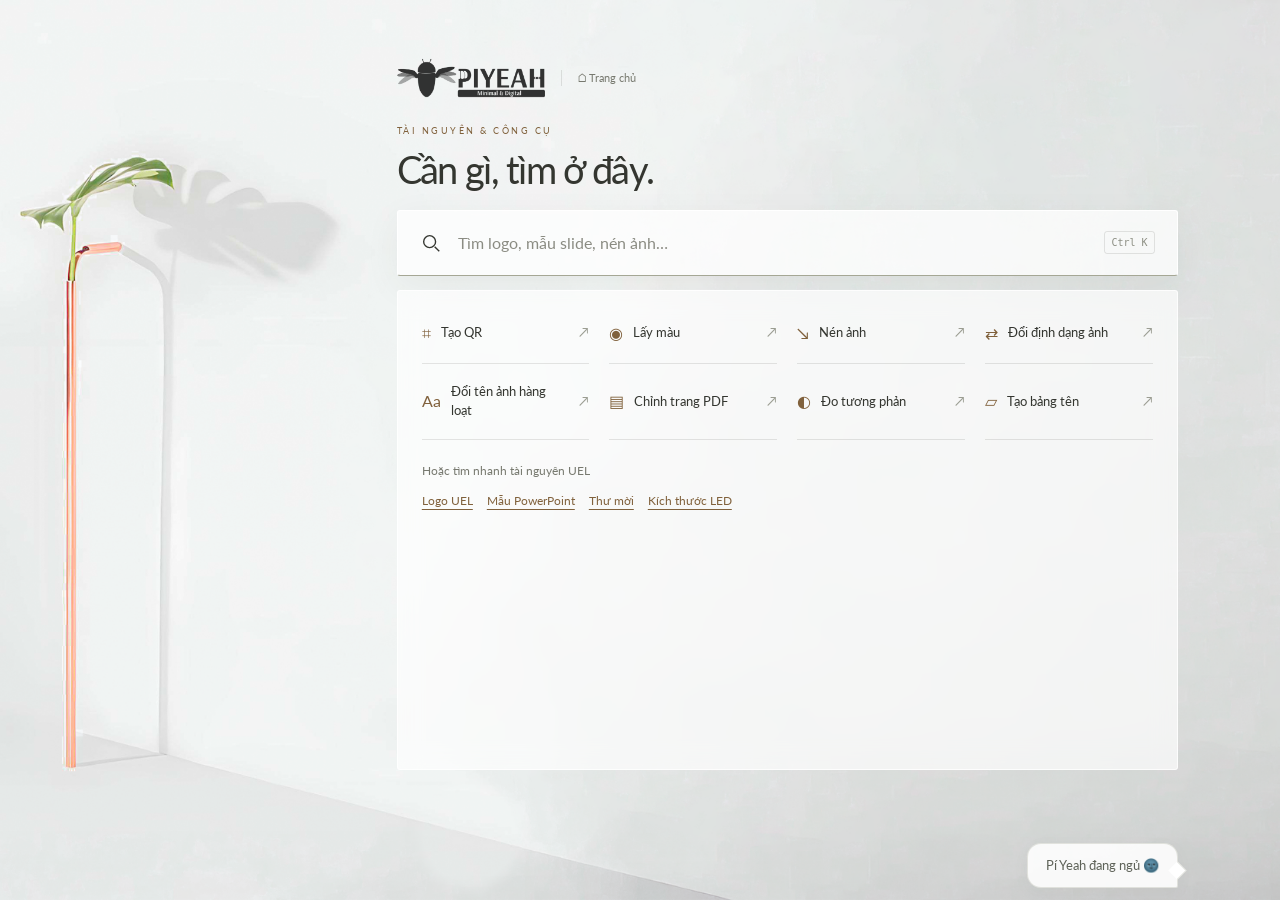
==== index.html @ 86582579 "Add files via upload" ====
<!doctype html>
<html lang="vi" data-theme="light"><head><meta charset="utf-8"><meta name="viewport" content="width=device-width,initial-scale=1"><title>Con mèo của Pí Yeah — Tìm là có.</title><meta name="description" content="Tìm tài nguyên UEL và công cụ nhỏ cho công việc mỗi ngày."><link rel="stylesheet" href="tools.css"><link rel="stylesheet" href="style.css"><link rel="stylesheet" href="feedback.css"></head>
<body>

<main class="desk"><div class="intro"><button id="home" aria-label="Về trang chủ" title="Về trang chủ"><img src="assets/piyeah.png" alt="Pí Yeah — Minimal & Digital"><span>⌂ Trang chủ</span></button><span class="eyebrow">TÀI NGUYÊN & CÔNG CỤ</span><h1>Cần gì, tìm ở đây.</h1></div>
<form id="search-form" role="search"><label class="sr-only" for="search">Tìm tài nguyên hoặc công cụ</label><svg width="22" height="22" viewBox="0 0 24 24" fill="none" stroke="currentColor" stroke-width="1.5"><circle cx="10.5" cy="10.5" r="6.5"/><path d="m16 16 5 5"/></svg><input id="search" type="search" autocomplete="off" placeholder="Tìm logo, mẫu slide, nén ảnh…" aria-controls="content"><button id="clear" type="button" aria-label="Xóa tìm kiếm" hidden>×</button><kbd>Ctrl K</kbd></form>
<section class="surface" aria-label="Kết quả và nội dung"><div class="surface-head"><span id="context">BẮT ĐẦU TỪ ĐÂY</span><div class="navigation"><button id="back" hidden>← Kết quả</button><button id="home-short" hidden>⌂ Trang chủ</button></div></div><div id="content" tabindex="-1"></div><div id="pagination"></div></section>
</main>
<aside class="cat-note"><img src="https://media.giphy.com/media/tR1ZZeJXR9RUDvaFVP/giphy.gif" alt="Mèo của Pí Yeah" onerror="this.hidden=true"><span>Pí Yeah đang ngủ 🌚</span></aside>
<div id="toast" role="status" hidden></div>
<script src="data.js"></script><script src="app.js"></script><script src="tools.js"></script><script>init();</script></body></html>
---- tools.css ----
dialog{padding:24px;width:min(790px,calc(100vw - 24px));max-height:calc(100dvh - 28px);overflow:auto;border:1px solid var(--line);border-radius:12px;background:var(--bg);color:var(--text);box-shadow:0 25px 100px #0008}dialog::backdrop{background:#080912aa;backdrop-filter:blur(5px)}body:has(dialog[open]){overflow:hidden}.tool-dialog-head{margin-bottom:20px}.tool-tabs{display:flex;gap:8px;margin-bottom:20px;flex-wrap:wrap}.tool-tabs button{flex:1;font-size:12px}.tool-tabs [aria-selected=true]{background:var(--gradient);color:#fff}.dropzone{display:flex;align-items:center;justify-content:center;flex-direction:column;gap:9px;min-height:170px;padding:24px;border:1px dashed #8963ac;border-radius:8px;text-align:center;background:var(--panel)}.dropzone.dragover{background:var(--panel2);border-color:var(--accent)}.dropzone p{font-size:13px}.dropzone small{font-size:11px;color:var(--muted)}.image-stage{display:flex;align-items:center;justify-content:center;background:repeating-conic-gradient(#7772 0% 25%,transparent 0% 50%) 50%/16px 16px;border:1px solid var(--line);border-radius:8px;overflow:hidden;margin:14px 0;min-height:70px}.image-stage canvas{display:block;max-width:100%;max-height:380px;width:auto;height:auto;cursor:crosshair;touch-action:manipulation}.colour-result{display:flex;align-items:center;gap:12px;flex-wrap:wrap;margin:15px 0}.colour-chip{width:46px;height:46px;border-radius:7px;border:1px solid var(--line)}.tool-meta{font-size:11px;color:var(--muted)}.unit-grid{display:grid;grid-template-columns:repeat(4,minmax(0,1fr));gap:12px;margin-top:18px}.unit-grid label,.timer-setting{font-size:12px;color:var(--muted)}.unit-grid input,.unit-grid select,.timer-setting input{display:block;width:100%;background:var(--panel);color:var(--text);border:1px solid var(--line);border-radius:7px;padding:11px;margin-top:6px;font:inherit;min-width:0}.unit-output{background:var(--panel);border:1px solid var(--line);border-radius:8px;padding:22px;margin:18px 0}.unit-output strong{display:block;font-size:clamp(22px,5vw,36px);letter-spacing:-1px}.unit-output small{color:var(--muted)}.tool-error{color:#ec999f;font-size:12px;margin-top:9px}.timer-display{font-size:65px;letter-spacing:-3px;font-variant-numeric:tabular-nums;margin:15px 0}.timer-setting{max-width:160px;display:block}.tool-panel .note{font-size:12px}.snowflake{position:fixed;top:-12px;width:3px;height:3px;border-radius:50%;background:var(--text);opacity:0;animation:snowfall linear infinite;will-change:transform;pointer-events:none}#snow{position:fixed;inset:0;z-index:32;pointer-events:none;overflow:hidden}@keyframes snowfall{0%{transform:translate3d(0,-12px,0);opacity:0}8%{opacity:.25}90%{opacity:.2}100%{transform:translate3d(35px,105vh,0);opacity:0}}@media(prefers-reduced-motion:reduce){#snow{display:none}}html[data-paused] .snowflake{animation-play-state:paused}
#quick-tools{width:min(1120px,calc(100vw - 24px))}.tool-tabs{display:grid;grid-template-columns:repeat(7,minmax(0,1fr));gap:7px}.tool-tabs button{min-width:0;white-space:normal;font-size:12px;padding:10px 7px}.tool-grid{display:grid;grid-template-columns:minmax(250px,1fr) minmax(260px,1fr);gap:22px;align-items:start}.tool-fields{display:grid;gap:15px}.tool-fields label,.field{display:grid;gap:6px;font-size:12px;color:var(--muted)}.tool-fields input:not([type=checkbox]):not([type=range]),.tool-fields textarea,.tool-fields select,.tool-form-input{width:100%;min-width:0;background:var(--panel);border:1px solid var(--line);border-radius:7px;color:var(--text);padding:10px 12px;font:inherit}.tool-fields textarea{min-height:85px;resize:vertical}.tool-fields input[type=color]{height:42px;padding:4px!important}.tool-fields input[type=checkbox]{accent-color:#9969c9}.tool-fields input[type=range]{width:100%;accent-color:#9969c9}.tool-two{display:grid;grid-template-columns:1fr 1fr;gap:12px}.check-line{display:flex!important;align-items:center;gap:8px!important;font-size:12px}.tool-caption{font-size:12px;color:var(--muted);margin:0}.tool-preview{border:1px solid var(--line);border-radius:9px;min-height:280px;padding:20px;background:var(--panel);display:grid;place-items:center;position:relative}.qr-stage{width:100%;display:grid;place-items:center;min-height:290px;background:repeating-conic-gradient(#8881 0% 25%,transparent 0% 50%) 50%/16px 16px;border-radius:6px}.qr-stage canvas,.qr-stage svg{width:min(100%,360px);height:auto;display:block}.tool-state{font-size:12px;color:var(--muted);min-height:20px;margin:12px 0;overflow-wrap:anywhere}.tool-state.error{color:#ed9da5}.tool-details{border-top:1px solid var(--line);padding-top:12px}.tool-details summary{cursor:pointer;color:var(--accent);font-size:12px}.tool-details>div{margin-top:12px}.tool-drop{display:grid;place-items:center;gap:8px;text-align:center;border:1px dashed #9b79c777;border-radius:8px;padding:24px;background:var(--panel)}.tool-drop.dragover{background:var(--panel2);border-color:var(--accent)}.tool-drop p{font-size:13px}.tool-drop small{color:var(--muted);font-size:11px}.tool-file-list{display:grid;gap:7px;max-height:270px;overflow-y:auto;margin:12px 0}.tool-file-row{display:flex;align-items:center;gap:10px;min-width:0;padding:10px 12px;background:var(--panel);border:1px solid var(--line);border-radius:7px}.tool-file-row>div{min-width:0;flex:1}.tool-file-row strong{display:block;font-size:12px;overflow-wrap:anywhere}.tool-file-row small{font-size:10px;overflow-wrap:anywhere}.tool-file-row button{background:none;padding:4px 8px;color:var(--muted);flex-shrink:0;border-radius:4px}.tool-progress{width:100%;height:9px;accent-color:#9969c9}.tool-action-bar{display:flex;gap:8px;align-items:center;flex-wrap:wrap}.tool-action-bar .btn:disabled{opacity:.45;cursor:not-allowed;transform:none}.contrast-preview{display:grid;align-content:center;justify-items:center;text-align:center;min-height:210px;width:100%;border-radius:7px;padding:25px;overflow-wrap:anywhere}.contrast-preview strong{font-size:34px;line-height:1.25;margin-bottom:15px}.contrast-preview p{font-size:16px;max-width:380px;color:inherit}.contrast-score{font-size:43px;font-weight:700;letter-spacing:-1px}.contrast-verdict{display:grid;gap:8px;width:100%;margin-top:12px}.contrast-verdict div{font-size:13px;padding:10px 12px;border:1px solid var(--line);border-radius:7px;background:var(--bg)}.pass{color:#78cda9}.fail{color:#ed9da5}[data-theme=light] .pass{color:#19734a}[data-theme=light] .fail{color:#af3348}.pdf-pages{display:grid;grid-template-columns:repeat(4,minmax(0,1fr));gap:12px;margin-top:16px}.pdf-page{border:1px solid var(--line);border-radius:8px;background:var(--panel);overflow:hidden;position:relative}.pdf-page.dragover{border-color:var(--accent);box-shadow:0 0 0 2px #a879cf55}.pdf-thumb{aspect-ratio:3/4;background:#f0eff5;display:grid;place-items:center;position:relative;padding:8px;overflow:hidden;color:#666;font-size:12px}.pdf-thumb canvas{display:block;width:100%;height:100%;object-fit:contain}.pdf-page-meta{padding:10px}.pdf-page-meta>label{display:flex;gap:7px;align-items:center;font-size:12px}.pdf-page-meta small{display:block;overflow:hidden;text-overflow:ellipsis;white-space:nowrap;font-size:10px;color:var(--muted);margin:5px 0 8px}.pdf-page-actions{display:flex;gap:5px;flex-wrap:wrap}.pdf-page-actions button{padding:4px 8px;border-radius:4px;background:var(--panel2);color:var(--text);font-size:13px;min-width:28px;border:1px solid var(--line)}.pdf-page-actions button:disabled{opacity:.35;cursor:not-allowed}.pdf-pagination{margin-top:15px;display:flex;align-items:center;justify-content:space-between;gap:10px}.pdf-pagination span{font-size:12px;color:var(--muted)}.pdf-page[draggable=true]{cursor:grab}.pdf-page[draggable=true]:active{cursor:grabbing}.tool-section{margin:17px 0}.tool-section>h3{margin-bottom:12px;font-size:15px}.batch-plan{font-size:11px;color:var(--muted);overflow-wrap:anywhere}.tool-busy{opacity:.7;pointer-events:none}.tool-fields .btn{align-self:start}.upload-area-label{font-size:12px;color:var(--accent)}.tool-placeholder{font-size:12px;color:var(--muted);text-align:center;padding:20px}
@media(max-width:900px){.tool-tabs{grid-template-columns:repeat(4,minmax(0,1fr))}.tool-grid{grid-template-columns:1fr}.tool-preview{grid-row:1;min-height:230px}.tool-preview.qr-preview{grid-row:auto}.pdf-pages{grid-template-columns:repeat(3,minmax(0,1fr))}.qr-stage{min-height:230px}}
@media(max-width:520px){.tool-tabs{grid-template-columns:repeat(3,minmax(0,1fr));gap:5px}.tool-tabs button{font-size:11px;padding:8px 6px}.tool-two{gap:9px}.tool-preview{padding:15px}.tool-fields{gap:12px}.pdf-pages{grid-template-columns:repeat(2,minmax(0,1fr));gap:8px}.tool-file-row{padding:9px}.contrast-preview strong{font-size:27px}.pdf-page-actions{gap:4px}.pdf-page-actions button{padding:4px 6px}.tool-action-bar .btn{font-size:11px;padding:9px 11px}.tool-grid{gap:15px}}
---- style.css ----
@font-face{font-family:Lato;src:url('assets/lato-regular.ttf')}@font-face{font-family:Lato;src:url('assets/lato-black.ttf');font-weight:900}
:root{color-scheme:light;--bg:#f8f7f3;--panel:#fff9;--panel2:#f0eee6;--text:#343630;--muted:#77796f;--line:#383a3020;--accent:#80613c;--border:var(--line);--gradient:#353830}*{box-sizing:border-box}html,body{margin:0;height:100%;overflow:hidden}body{font:14px/1.5 Lato,'Segoe UI',sans-serif;color:var(--text);background:#eff0ec url('assets/background.png') center/cover no-repeat}button,input,textarea,select{font:inherit}button,a{touch-action:manipulation}button{cursor:pointer;color:inherit}a{color:inherit}button{border:0;background:none}button:disabled{cursor:default;opacity:.5}button:focus-visible,a:focus-visible,input:focus-visible,textarea:focus-visible,select:focus-visible,summary:focus-visible{outline:2px solid var(--accent);outline-offset:4px}button:hover:not(:disabled),a:hover{color:var(--accent)}[hidden]{display:none!important}.sr-only{position:absolute;width:1px;height:1px;overflow:hidden;clip-path:inset(50%)}header{position:fixed;top:30px;left:42px;right:42px;display:flex;justify-content:space-between;align-items:center}#home{padding:0;width:148px}#home img{width:100%;display:block;mix-blend-mode:multiply}.edition{font-size:9px;letter-spacing:2px;color:#74766e}.desk{position:relative;margin-left:31%;width:61%;max-width:1000px;height:100dvh;padding:14vh 0 65px;display:flex;flex-direction:column;min-height:0}.intro{flex-shrink:0;margin-bottom:25px}.eyebrow{font-size:10px;letter-spacing:2.5px;color:var(--accent)}h1{font-weight:400;font-size:clamp(30px,3.6vw,52px);letter-spacing:-1.7px;line-height:1.2;margin:12px 0}p{margin:0;color:var(--muted)}.intro p{font-size:14px}#search-form{flex-shrink:0;display:flex;align-items:center;gap:16px;background:#ffffffc2;border:1px solid #fff;border-bottom-color:#a5a795;padding:0 22px;min-height:66px;border-radius:3px;box-shadow:0 10px 35px #393b2810}#search-form:focus-within{border-bottom-color:var(--accent)}#search{flex:1;min-width:0;border:0;background:none;outline:none;padding:20px 0;color:var(--text);font-size:16px}#search::placeholder{color:#8b8c83}#search::-webkit-search-cancel-button{display:none}kbd{font-size:10px;color:#8c8e83;border:1px solid var(--line);padding:3px 6px;border-radius:3px}#clear{font-size:22px}.surface{background:#ffffffab;border:1px solid #ffffffc9;border-radius:3px;margin-top:14px;display:flex;flex-direction:column;min-height:0;flex:1;backdrop-filter:blur(12px)}.surface-head{display:flex;justify-content:space-between;align-items:center;min-height:47px;padding:0 24px;border-bottom:1px solid var(--line);flex-shrink:0}#context{font-size:9px;letter-spacing:1.7px;color:var(--muted)}#back{font-size:12px}#content{padding:8px 24px;overflow:auto;overscroll-behavior:contain;min-height:0;flex:1;scrollbar-width:thin;scrollbar-color:#b5b5a7 transparent}#content:focus{outline:none}.suggestion-title{font-size:12px;font-weight:400;margin:13px 0 10px;color:var(--muted)}.suggestions{display:grid;grid-template-columns:repeat(4,minmax(0,1fr));gap:0 20px}.suggestion{display:flex;align-items:center;gap:10px;text-align:left;padding:15px 0;border-bottom:1px solid var(--line);font-size:13px}.suggestion i{font-style:normal;font-size:16px;color:var(--accent)}.suggestion span:last-child{margin-left:auto;color:#9b9d92}.hint{font-size:12px;margin:22px 0 12px}.quick-picks{display:flex;gap:14px;flex-wrap:wrap}.quick-picks button{padding:0;font-size:12px;text-decoration:underline;text-underline-offset:4px;color:var(--accent)}.result{display:flex;align-items:center;gap:16px;width:100%;padding:15px 0;text-align:left;border-bottom:1px solid var(--line)}.result-type{font-size:9px;letter-spacing:.5px;color:var(--accent);width:46px;flex-shrink:0}.result-info{min-width:0;flex:1}.result strong{display:block;font-size:15px;font-weight:400}.result small{display:block;font-size:11px;color:var(--muted);white-space:nowrap;overflow:hidden;text-overflow:ellipsis;margin-top:4px}.result>span:last-child{color:var(--muted)}#pagination{display:flex;justify-content:flex-end;align-items:center;gap:14px;font-size:11px;padding:9px 24px;flex-shrink:0}#pagination:empty{display:none}#pagination button{font-size:16px}.desk-foot{display:flex;justify-content:space-between;font-size:10px;color:var(--muted);padding-top:12px}.cat-note{position:fixed;bottom:72px;left:42px;display:flex;align-items:center;gap:10px;font-size:11px;color:#5e6258}.cat-note img{width:58px;height:64px;object-fit:contain}footer{position:fixed;bottom:23px;left:42px;right:42px;display:flex;justify-content:space-between;gap:12px;font-size:9px;letter-spacing:1.4px;color:#777b70}#toast{position:fixed;bottom:26px;left:50%;transform:translateX(-50%);padding:12px 20px;background:#343630;color:#fff;border-radius:3px;z-index:99}.empty{padding:25px 0}.empty h2{font-size:19px;font-weight:400}.empty p{margin-top:9px;font-size:13px}.detail{padding:15px 0}.detail h2,.tool-heading{font-size:23px;font-weight:400;letter-spacing:-.5px;margin:6px 0 8px}.detail p{margin-bottom:17px}.detail img{display:block;max-height:230px;max-width:100%;object-fit:contain;margin:20px auto;background:#fff}.tool-heading{margin:14px 0 5px}.tool-description{font-size:12px;margin-bottom:20px}.btn{display:inline-flex;align-items:center;justify-content:center;gap:8px;padding:10px 16px;background:#eeeee7;border:1px solid var(--line);border-radius:3px;font-size:12px;text-decoration:none;min-height:39px}.primary{background:#373b32;color:#fff}.primary:hover:not(:disabled){background:#4e5546;color:#fff}.row{display:flex;align-items:center;gap:8px;flex-wrap:wrap}.space{justify-content:space-between}.filter-chip{border:1px solid var(--line);padding:6px 11px;border-radius:3px}.filter-chip[aria-pressed=true]{background:#e7e6da}.tool-grid{grid-template-columns:1fr 1fr;gap:22px}.tool-fields{gap:12px}.tool-fields label{font-size:12px}.tool-fields input:not([type=checkbox]):not([type=range]),.tool-fields textarea,.tool-fields select{background:#fffc;border-radius:3px}.tool-fields textarea{min-height:70px}.tool-preview,.tool-drop,.dropzone{background:#fafaf666;border-radius:3px;border-color:#9c9f8d}.qr-stage{min-height:170px}.qr-stage svg{max-height:220px}.tool-preview{min-height:200px;padding:14px}.tool-caption,.tool-meta{font-size:11px}.tool-state{margin:8px 0}.tool-details{padding-top:9px}.tool-section{margin:13px 0}.image-stage canvas{max-height:180px}.tool-file-list{max-height:150px}.contrast-preview{min-height:180px}.contrast-preview strong{font-size:25px}.contrast-score{font-size:30px}.contrast-verdict{gap:5px}.contrast-verdict div{padding:6px 10px;font-size:11px}.tool-action-bar{padding-bottom:12px}.nameplate-frame{width:100%;height:100%;border:0;min-height:350px}#content:has(.nameplate-frame){padding:0;overflow:hidden}.size-value{font-size:32px;margin:20px 0}.pass{color:#356e42}.fail{color:#a13737}progress{accent-color:#80613c}.tool-grid .tool-preview{grid-row:auto}
@media(min-width:1600px){.desk{padding-top:17vh;padding-bottom:100px}.surface{max-height:510px}}@media(max-height:720px){.desk{padding-top:95px}.intro{margin-bottom:16px}h1{font-size:32px;margin:6px 0}.intro p{display:none}#search-form{min-height:52px}#search{padding:14px 0}.suggestion{padding:10px 0}.hint{margin-top:14px}}
@media(max-width:900px){.desk{margin-left:25%;width:70%}.suggestions{grid-template-columns:repeat(2,minmax(0,1fr))}.tool-grid{grid-template-columns:1fr}.tool-preview{min-height:170px}.edition{display:none}.cat-note{left:22px;bottom:65px;flex-direction:column;gap:0;font-size:9px}.cat-note img{width:45px;height:50px}header{left:25px;top:22px}#home{width:120px}.desk-foot span:last-child{display:none}}
@media(max-width:600px){body{background-position:35% center}body:before{content:'';position:fixed;inset:0;background:#f5f6f077}.desk{margin:0 20px;width:auto;padding:105px 0 92px}.intro{margin-bottom:19px}.intro h1{font-size:33px}.intro p{font-size:12px}.eyebrow{font-size:9px}.surface{background:#ffffffce}.surface-head{padding:0 16px;min-height:40px}#content{padding:7px 16px}.suggestion{padding:12px 0;font-size:12px}.suggestions{gap:0 15px}.hint{font-size:11px;margin-top:16px}.quick-picks{gap:11px}.quick-picks button{font-size:11px}#search-form{padding:0 14px;gap:10px;min-height:55px}#search{font-size:14px;padding:16px 0}kbd{display:none}header{top:20px;left:20px}#home{width:110px}.cat-note{bottom:25px;left:20px;flex-direction:row;gap:4px}.cat-note img{width:34px;height:39px}footer{bottom:17px;left:auto;right:20px;font-size:8px}footer span:last-child{display:none}.desk-foot{font-size:9px}.tool-two{grid-template-columns:1fr 1fr}.tool-grid{gap:13px}#pagination{padding:8px 16px}}
---- feedback.css ----
/* Review refinements: quiet home, explicit navigation, visible QR action. */
.desk:has(.qr-content) .eyebrow{display:none}.desk:has(.qr-content) #home{margin-bottom:9px}.desk:has(.qr-content) #home img{width:120px}.desk:has(.qr-content) h1{font-size:30px;margin:0}.qr-customize>.row{margin-top:12px}.qr-content .tool-preview{overflow:hidden!important}.qr-content .tool-preview .tool-caption{display:none}.qr-content .qr-stage svg{max-height:18vh}.qr-content .tool-state{font-size:10px}
.desk{padding-top:6vh;padding-bottom:130px}.intro{margin-bottom:18px}#home{position:static;display:flex;align-items:center;gap:16px;width:auto;margin:0 0 16px;padding:0}#home img{width:148px}#home span{font-size:11px;color:var(--muted);border-left:1px solid var(--line);padding-left:16px}h1{font-size:clamp(30px,3vw,43px);margin:7px 0 0}.eyebrow{font-size:9px}.surface{max-height:none}.navigation{display:flex;align-items:center;gap:18px}.navigation button{font-size:12px;padding:7px 0}#home-short{color:var(--accent)}#content{padding-top:12px}.suggestion{padding:18px 0}.cat-note{left:auto;right:8%;bottom:12px;gap:14px;z-index:5;pointer-events:none}.cat-note img{width:98px;height:100px;order:2}.cat-note span{font-size:13px;background:#ffffffdf;border:1px solid #777c6230;border-radius:14px 14px 2px 14px;padding:12px 18px;box-shadow:0 5px 20px #40452f08;position:relative}.cat-note span:after{content:'';position:absolute;right:-7px;bottom:10px;width:12px;height:12px;background:#fff;border-right:1px solid #777c6230;border-top:1px solid #777c6230;transform:rotate(45deg)}
#content.qr-content{display:flex;flex-direction:column;overflow:hidden;padding-bottom:0}.qr-content .tool-heading{flex-shrink:0;margin-top:0}.qr-content .tool-description{flex-shrink:0;margin-bottom:12px}.qr-content #tools-body{display:flex;flex-direction:column;flex:1;min-height:0}.qr-content .tool-grid{flex:1;min-height:0;grid-template-columns:1fr 1fr;overflow:hidden}.qr-content .tool-fields{min-height:0;max-height:100%;overflow:auto;align-content:start;padding:2px 6px 12px 2px;scrollbar-width:thin}.qr-content .tool-fields .tool-fields{overflow:visible}.qr-content .tool-preview{min-height:0;max-height:100%;overflow:auto;align-self:start}.qr-content .qr-stage{min-height:100px}.qr-content .qr-stage svg{max-height:min(24vh,220px)}.qr-content .tool-fields textarea{min-height:55px;height:64px}.qr-content .tool-fields>.tool-caption{display:none}.qr-actions{flex-shrink:0;display:flex;align-items:center;justify-content:space-between;gap:12px;border-top:1px solid var(--line);padding:10px 0;background:#fafbf8}.qr-actions span{font-size:11px;color:var(--muted)}.qr-actions .btn{min-width:175px}.qr-content .tool-details{padding-top:7px}.qr-content .tool-details summary{font-size:11px}
@media(min-width:1600px){.desk{padding-top:8vh;padding-bottom:140px}.cat-note{bottom:18px}}
@media(max-height:720px){.desk{padding-top:20px;padding-bottom:100px}#home{margin-bottom:9px}#home img{width:112px}.intro{margin-bottom:13px}h1{font-size:28px}.cat-note img{width:75px;height:76px}.cat-note{bottom:8px}.qr-content .tool-heading{font-size:20px}.qr-content .tool-description{display:none}}
@media(max-width:900px){.cat-note{right:5%;left:auto;flex-direction:row;gap:10px}.cat-note img{width:82px;height:86px}.cat-note span{font-size:12px}.qr-content .tool-grid{grid-template-columns:1fr 1fr}.qr-content .tool-preview{grid-row:auto}.qr-content .tool-two{grid-template-columns:1fr}.qr-content .row{gap:5px}.qr-content .row .btn{padding:7px 9px;font-size:10px}}
@media(max-width:600px){.desk{padding-top:24px;padding-bottom:110px}#home{margin-bottom:13px;gap:13px}#home img{width:118px}#home span{font-size:10px;padding-left:13px}.intro{margin-bottom:18px}.intro h1{font-size:30px}.suggestion{padding:13px 0}.cat-note{right:22px;left:auto;bottom:8px;gap:12px}.cat-note img{width:70px;height:76px}.cat-note span{font-size:12px;padding:10px 14px}.navigation{gap:13px}.navigation button{font-size:11px}.qr-content .tool-heading{font-size:20px}.qr-content .tool-description{display:none}.qr-content .tool-grid{display:flex;flex-direction:column;gap:10px}.qr-content .tool-preview{order:-1;width:100%;padding:5px;flex-shrink:0;height:108px;overflow:hidden}.qr-content .qr-stage{min-height:96px;height:96px}.qr-content .qr-stage svg{height:96px;width:96px}.qr-content .tool-preview .tool-caption,.qr-content .tool-preview .tool-state{display:none}.qr-content .tool-fields{flex:1;width:100%;display:block;overflow:auto}.qr-content .tool-fields>label,.qr-content .tool-fields>.row,.qr-content .tool-fields>details,.qr-content .tool-fields>.tool-two{margin-bottom:10px}.qr-content .tool-two{display:grid;grid-template-columns:1fr 1fr}.qr-content .tool-fields textarea{height:48px;min-height:48px}.qr-actions span{display:none}.qr-actions .btn{width:100%;min-height:42px}.qr-content .tool-fields>.tool-caption{display:none}}
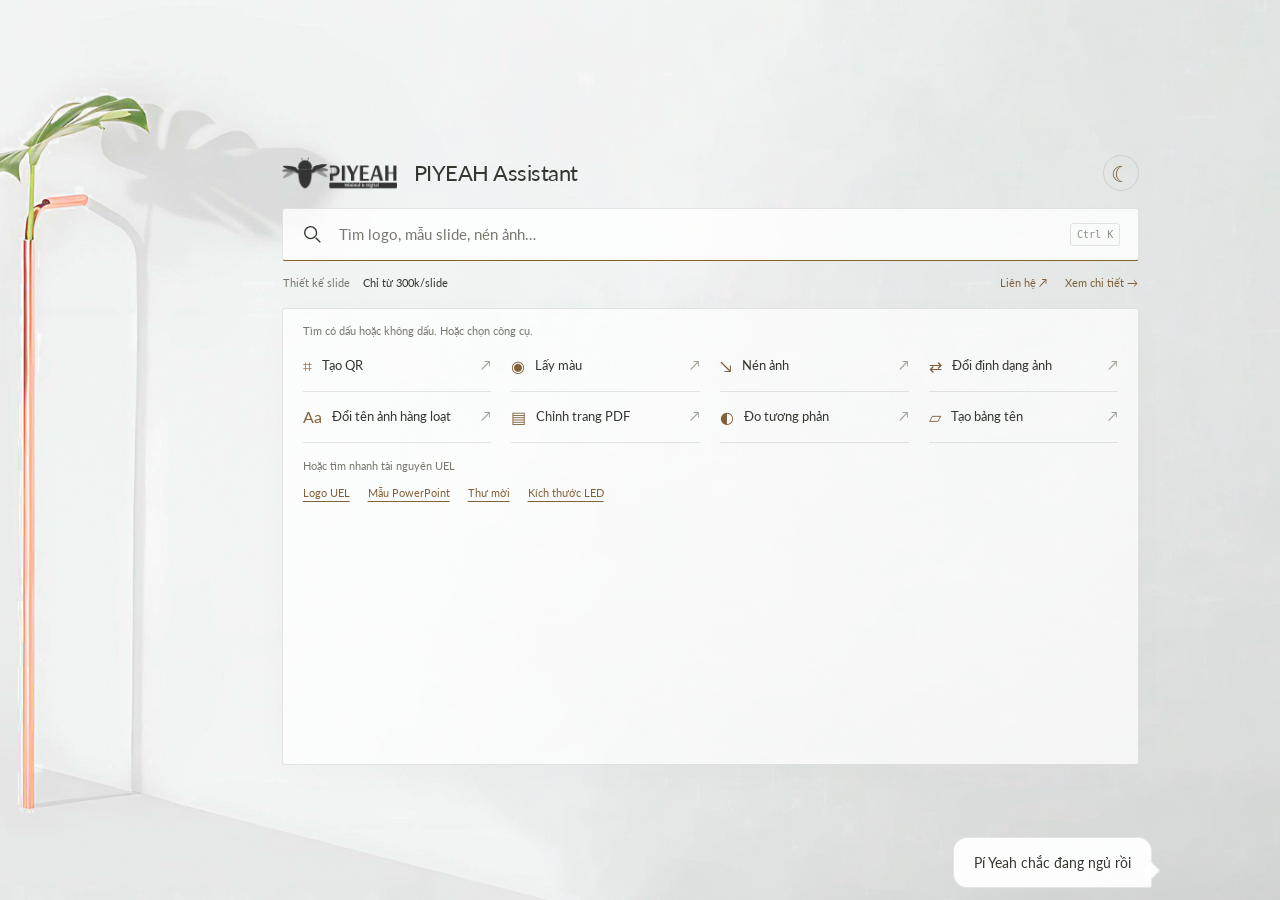
==== commit 6d880431: "Update PIYEAH Assistant with themes and slide services" ====
--- a/index.html
+++ b/index.html
@@ -1,11 +1,11 @@
 <!doctype html>
-<html lang="vi" data-theme="light"><head><meta charset="utf-8"><meta name="viewport" content="width=device-width,initial-scale=1"><title>Con mèo của Pí Yeah — Tìm là có.</title><meta name="description" content="Tìm tài nguyên UEL và công cụ nhỏ cho công việc mỗi ngày."><link rel="stylesheet" href="tools.css"><link rel="stylesheet" href="style.css"><link rel="stylesheet" href="feedback.css"></head>
+<html lang="vi" data-theme="light"><head><meta charset="utf-8"><meta name="viewport" content="width=device-width,initial-scale=1"><title>PIYEAH Assistant</title><meta name="description" content="Tìm tài nguyên UEL và công cụ nhỏ cho công việc mỗi ngày."><link rel="stylesheet" href="tools.css"><link rel="stylesheet" href="style.css"><link rel="stylesheet" href="feedback.css"><link rel="stylesheet" href="assistant.css"></head>
 <body>
 
-<main class="desk"><div class="intro"><button id="home" aria-label="Về trang chủ" title="Về trang chủ"><img src="assets/piyeah.png" alt="Pí Yeah — Minimal & Digital"><span>⌂ Trang chủ</span></button><span class="eyebrow">TÀI NGUYÊN & CÔNG CỤ</span><h1>Cần gì, tìm ở đây.</h1></div>
+<main class="desk"><div class="intro"><button id="home" aria-label="Về trang chủ" title="Về trang chủ"><img src="assets/piyeah.png" alt="Pí Yeah — Minimal & Digital"><span>⌂ Trang chủ</span></button><h1>PIYEAH Assistant</h1><button id="theme-toggle" class="theme-toggle" aria-label="Chuyển sang chế độ tối" title="Đổi giao diện">☾</button></div>
 <form id="search-form" role="search"><label class="sr-only" for="search">Tìm tài nguyên hoặc công cụ</label><svg width="22" height="22" viewBox="0 0 24 24" fill="none" stroke="currentColor" stroke-width="1.5"><circle cx="10.5" cy="10.5" r="6.5"/><path d="m16 16 5 5"/></svg><input id="search" type="search" autocomplete="off" placeholder="Tìm logo, mẫu slide, nén ảnh…" aria-controls="content"><button id="clear" type="button" aria-label="Xóa tìm kiếm" hidden>×</button><kbd>Ctrl K</kbd></form>
-<section class="surface" aria-label="Kết quả và nội dung"><div class="surface-head"><span id="context">BẮT ĐẦU TỪ ĐÂY</span><div class="navigation"><button id="back" hidden>← Kết quả</button><button id="home-short" hidden>⌂ Trang chủ</button></div></div><div id="content" tabindex="-1"></div><div id="pagination"></div></section>
+<div class="utility-bar"><span>Thiết kế slide <b>Chỉ từ 300k/slide</b></span><div><button data-action="contact">Liên hệ ↗</button><button data-action="service">Xem chi tiết →</button></div></div><section class="surface" aria-label="Kết quả và nội dung"><div class="surface-head"><span id="context">BẮT ĐẦU TỪ ĐÂY</span><div class="navigation"><button id="back" hidden>← Kết quả</button><button id="home-short" hidden>⌂ Trang chủ</button></div></div><div id="content" tabindex="-1"></div><div id="pagination"></div></section>
 </main>
-<aside class="cat-note"><img src="https://media.giphy.com/media/tR1ZZeJXR9RUDvaFVP/giphy.gif" alt="Mèo của Pí Yeah" onerror="this.hidden=true"><span>Pí Yeah đang ngủ 🌚</span></aside>
-<div id="toast" role="status" hidden></div>
-<script src="data.js"></script><script src="app.js"></script><script src="tools.js"></script><script>init();</script></body></html>
+<aside class="cat-note"><img src="https://media.giphy.com/media/tR1ZZeJXR9RUDvaFVP/giphy.gif" alt="GIF Pí Yeah" onerror="this.hidden=true"><span id="promo-message">Pí Yeah chắc đang ngủ rồi</span></aside>
+<div id="ambient" aria-hidden="true"></div><div id="toast" role="status" hidden></div>
+<script src="data.js"></script><script src="app.js"></script><script src="tools.js"></script><script src="assistant.js"></script><script>init();initAssistant();</script></body></html>
--- a/assistant.css
+++ b/assistant.css
@@ -0,0 +1,11 @@
+/* PIYEAH Assistant · one screen workspace */
+.qr-stage{background:repeating-conic-gradient(#ecece8 0% 25%,#fff 0% 50%) 50%/16px 16px!important}
+:root{--bg:#f7f8f4;--panel:#ffffffbb;--panel2:#eeeee6;--text:#343630;--muted:#77796f;--line:#383a3020;--accent:#80613c;--input:#ffffffcb;--surface:#ffffffb3;--button:#373b32;--button-text:#fff;--message:#ffffffed}
+html[data-theme=dark]{color-scheme:dark;--bg:#101010;--panel:#1c1c1cc7;--panel2:#2a2927;--text:#eee6dc;--muted:#a8a39c;--line:#e6d7c123;--accent:#e5cdae;--input:#1b1b1bdc;--surface:#171717d9;--button:#eedfcd;--button-text:#171717;--message:#24221ff2}
+body{background:var(--bg) url('assets/background-light.png') center/cover no-repeat;color:var(--text)}html[data-theme=dark] body{background-image:url('assets/background-dark.png')}body:before{display:none!important}
+.desk{position:fixed;top:17%;left:22%;width:67%;height:68%;max-width:none;margin:0;padding:0;display:flex;gap:0;min-height:0}.intro{display:flex;align-items:center;gap:17px;margin:0 0 15px;min-height:40px;flex-shrink:0}#home,.desk:has(.qr-content) #home{margin:0;gap:12px}#home img,.desk:has(.qr-content) #home img{width:115px;max-height:40px;object-fit:contain;mix-blend-mode:multiply}html[data-theme=dark] #home img{mix-blend-mode:normal}#home span{display:none}.intro h1,.desk:has(.qr-content) h1{font-size:22px;font-weight:400;letter-spacing:-.5px;margin:0}.theme-toggle{margin-left:auto;min-width:36px;height:36px;font-size:22px;border:1px solid var(--line);border-radius:50%;color:var(--accent)}#search-form{min-height:52px;background:var(--input);box-shadow:none;border:1px solid var(--line);border-bottom-color:var(--accent);padding:0 18px}#search{font-size:15px;padding:14px 0}#search::placeholder{color:var(--muted)}.utility-bar{display:flex;justify-content:space-between;align-items:center;gap:12px;min-height:42px;padding:9px 1px 6px;flex-shrink:0;font-size:11px;color:var(--muted)}.utility-bar b{font-weight:400;margin-left:10px;color:var(--text)}.utility-bar>div{display:flex;gap:18px}.utility-bar button{padding:3px 0;font-size:11px;color:var(--accent)}.surface{margin-top:5px;background:var(--surface);border-color:var(--line);box-shadow:0 8px 40px #15150f05;backdrop-filter:blur(9px);min-height:0}.surface-head{padding:0 20px;min-height:37px}.navigation button{font-size:11px}#content{padding:10px 20px;scrollbar-color:var(--muted) transparent}.start-hint{font-size:11px;color:var(--muted);margin:4px 0 2px}.suggestion{padding:13px 0}.hint{font-size:11px;margin:15px 0 10px}.quick-picks{gap:18px}.quick-picks button{font-size:11px}.btn{background:var(--panel2);color:var(--text);border-color:var(--line)}.primary{background:var(--button);color:var(--button-text)}.primary:hover:not(:disabled){background:var(--accent);color:var(--bg)}.tool-fields input:not([type=checkbox]):not([type=range]),.tool-fields textarea,.tool-fields select{background:var(--input);color:var(--text);border-color:var(--line)}.tool-preview,.tool-drop,.dropzone{background:var(--panel);border-color:var(--line)}.tool-state.error,.fail{color:#b54a4a}html[data-theme=dark] .fail,html[data-theme=dark] .tool-state.error{color:#f7a5a5}html[data-theme=dark] .pass{color:#98d6aa}.filter-chip[aria-pressed=true]{background:var(--panel2)}.qr-actions{background:var(--bg);padding:8px 0}.qr-actions span{font-size:10px}.qr-content .tool-heading{font-size:20px;margin:0 0 6px}.qr-content .tool-description{display:none}.qr-content .tool-fields textarea{height:51px;min-height:51px}.qr-content .tool-fields{gap:9px}.qr-content .qr-stage svg{max-height:min(20vh,170px)}.qr-content .qr-stage{min-height:100px}.qr-content .tool-preview{padding:8px}.qr-content .tool-state{margin:4px 0;font-size:10px}.cat-note{bottom:12px;right:10%;left:auto;gap:18px;z-index:3}.cat-note img{width:118px;height:122px}.cat-note span{font-size:14px;max-width:310px;padding:14px 20px;background:var(--message);border-color:var(--line);color:var(--text);box-shadow:none}.cat-note span:after{background:var(--message);border-color:var(--line)}.info-page{padding:5px 0 16px}.info-page h2{font-size:23px;font-weight:400;margin:4px 0 15px;letter-spacing:-.5px}.service-heading{display:flex;align-items:center;justify-content:space-between;gap:15px}.price{font-size:12px;white-space:nowrap;color:var(--accent)}.info-page ul{padding-left:17px;margin:0 0 18px;font-size:13px;color:var(--muted);line-height:1.9}.contact-row{display:flex;align-items:center;justify-content:space-between;border-bottom:1px solid var(--line);padding:14px 0;gap:12px}.contact-row small{display:block;color:var(--muted);font-size:10px;margin-bottom:5px}.contact-row a{text-decoration:none;font-size:17px}.contact-actions{margin-top:18px}.inline-service{margin-top:22px;padding:0;font-size:12px;color:var(--accent);text-align:left}.work-gallery{margin-top:23px;border-top:1px solid var(--line);padding-top:13px}.gallery-top{display:flex;justify-content:space-between;align-items:center;margin-bottom:10px}.gallery-top h3{font-size:12px;font-weight:400}.gallery-top>div{display:flex;align-items:center;gap:15px;font-size:11px;color:var(--muted)}.gallery-top button{font-size:19px}#gallery-image img{display:block;width:100%;height:auto;aspect-ratio:16/9;object-fit:contain;border-radius:3px}#ambient{position:fixed;inset:0;overflow:hidden;pointer-events:none;z-index:0}#ambient i{position:absolute;top:-20px;color:var(--accent);font-style:normal;opacity:0;animation:drift linear infinite}.desk{z-index:1}@keyframes drift{0%{transform:translate3d(0,-20px,0);opacity:0}15%{opacity:.17}80%{opacity:.12}100%{transform:translate3d(35px,105vh,0);opacity:0}}
+@media(hover:hover) and (pointer:fine){html{--shine:url("data:image/svg+xml,%3Csvg xmlns='http://www.w3.org/2000/svg' width='19' height='19' viewBox='0 0 20 20'%3E%3Cpath fill='%23343630' stroke='%23ffffff' stroke-width='.5' d='M10 1Q11 9 19 10Q11 11 10 19Q9 11 1 10Q9 9 10 1Z'/%3E%3C/svg%3E") 9 9,auto}html[data-theme=dark]{--shine:url("data:image/svg+xml,%3Csvg xmlns='http://www.w3.org/2000/svg' width='19' height='19' viewBox='0 0 20 20'%3E%3Cpath fill='%23eedfcd' stroke='%23343630' stroke-width='.5' d='M10 1Q11 9 19 10Q11 11 10 19Q9 11 1 10Q9 9 10 1Z'/%3E%3C/svg%3E") 9 9,auto}body,button,a,summary{cursor:var(--shine)}input[type=text],input[type=search],input[type=number],textarea{cursor:text}}
+@media(max-width:1000px){.desk{left:19%;width:75%;top:12%;height:73%}.suggestions{grid-template-columns:repeat(2,minmax(0,1fr))}.suggestion{padding:10px 0}.cat-note{right:5%;bottom:8px}.cat-note img{width:95px;height:100px}.cat-note span{font-size:12px;padding:12px 16px}.utility-bar{font-size:10px}.utility-bar button{font-size:10px}.intro h1{font-size:20px}.utility-bar>div{gap:12px}}
+@media(max-height:650px) and (min-width:601px){.desk{top:7%;height:76%}.intro{min-height:29px;margin-bottom:10px}#home img{width:95px;max-height:30px}.intro h1{font-size:19px}.cat-note img{width:73px;height:76px}.cat-note span{font-size:11px;padding:10px 15px}.qr-content .tool-heading{display:none}.qr-content .tool-fields textarea{height:40px;min-height:40px}}
+@media(max-width:600px){body{background-position:30% center}html[data-theme=dark] body{background-position:30% center}.desk{top:5%;left:5%;width:90%;height:81%;padding:0;margin:0}.intro{gap:12px;margin-bottom:13px;min-height:32px}#home img,.desk:has(.qr-content) #home img{width:86px;max-height:32px}.intro h1,.desk:has(.qr-content) h1{font-size:17px;letter-spacing:-.4px}.theme-toggle{min-width:30px;height:30px;font-size:19px}.utility-bar{flex-wrap:wrap;gap:3px;min-height:52px;padding-top:7px}.utility-bar>span{width:100%}.utility-bar>div{width:100%;justify-content:flex-end;gap:19px}.utility-bar b{margin-left:8px}.utility-bar button{font-size:11px}.surface-head{padding:0 14px;min-height:35px}#content{padding:10px 14px}.suggestion{font-size:11px;padding:11px 0}.suggestion i{font-size:14px}.suggestions{gap:0 12px}.start-hint{font-size:10px;line-height:1.5;margin-bottom:5px}.hint{font-size:10px;margin-top:13px}.quick-picks{gap:13px}.quick-picks button{font-size:10px}#search-form{min-height:49px;padding:0 13px}#search{font-size:13px;padding:13px 0}.cat-note{bottom:5px;right:5%;gap:12px}.cat-note img{width:78px;height:84px}.cat-note span{font-size:11px;max-width:235px;padding:11px 14px}.qr-content .tool-preview{height:98px;padding:0}.qr-content .qr-stage{height:92px;min-height:92px}.qr-content .qr-stage svg{width:90px;height:90px;max-height:90px}.qr-content .tool-preview .tool-state.error{display:block}.qr-content .tool-heading{font-size:18px}.qr-actions .btn{min-height:40px}.qr-content .tool-fields textarea{min-height:45px;height:45px}.service-heading{display:block}.service-heading h2{font-size:21px;margin-bottom:5px}.price{display:block;margin-bottom:12px}.info-page ul{font-size:12px;line-height:1.8}.contact-row a{font-size:15px}.contact-row .btn{font-size:10px;padding:8px 10px}.contact-actions .btn{font-size:11px}}
+@media(prefers-reduced-motion:reduce){#ambient{display:none}*{scroll-behavior:auto!important;animation:none!important;transition:none!important}}
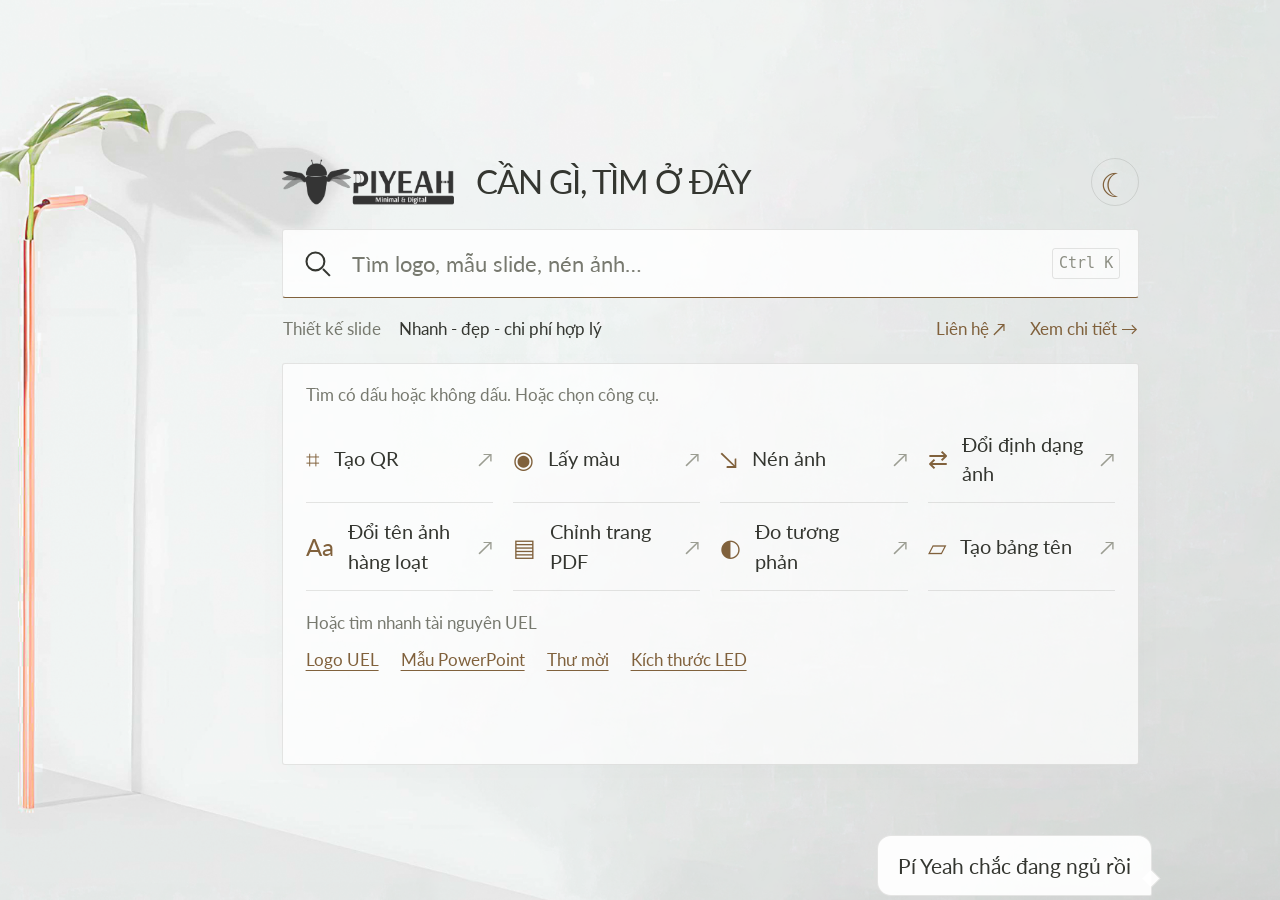
==== commit 3f167e32: "Improve readability and refresh homepage messaging" ====
--- a/index.html
+++ b/index.html
@@ -1,10 +1,10 @@
 <!doctype html>
-<html lang="vi" data-theme="light"><head><meta charset="utf-8"><meta name="viewport" content="width=device-width,initial-scale=1"><title>PIYEAH Assistant</title><meta name="description" content="Tìm tài nguyên UEL và công cụ nhỏ cho công việc mỗi ngày."><link rel="stylesheet" href="tools.css"><link rel="stylesheet" href="style.css"><link rel="stylesheet" href="feedback.css"><link rel="stylesheet" href="assistant.css"></head>
+<html lang="vi" data-theme="light"><head><meta charset="utf-8"><meta name="viewport" content="width=device-width,initial-scale=1"><title>PIYEAH Assistant</title><meta name="description" content="Tìm tài nguyên UEL và công cụ nhỏ cho công việc mỗi ngày."><link rel="stylesheet" href="tools.css"><link rel="stylesheet" href="style.css"><link rel="stylesheet" href="feedback.css"><link rel="stylesheet" href="assistant.css"><link rel="stylesheet" href="readable.css"></head>
 <body>
 
-<main class="desk"><div class="intro"><button id="home" aria-label="Về trang chủ" title="Về trang chủ"><img src="assets/piyeah.png" alt="Pí Yeah — Minimal & Digital"><span>⌂ Trang chủ</span></button><h1>PIYEAH Assistant</h1><button id="theme-toggle" class="theme-toggle" aria-label="Chuyển sang chế độ tối" title="Đổi giao diện">☾</button></div>
+<main class="desk"><div class="intro"><button id="home" aria-label="Về trang chủ" title="Về trang chủ"><img src="assets/piyeah.png" alt="Pí Yeah — Minimal & Digital"><span>⌂ Trang chủ</span></button><h1>CẦN GÌ, TÌM Ở ĐÂY</h1><button id="theme-toggle" class="theme-toggle" aria-label="Chuyển sang chế độ tối" title="Đổi giao diện">☾</button></div>
 <form id="search-form" role="search"><label class="sr-only" for="search">Tìm tài nguyên hoặc công cụ</label><svg width="22" height="22" viewBox="0 0 24 24" fill="none" stroke="currentColor" stroke-width="1.5"><circle cx="10.5" cy="10.5" r="6.5"/><path d="m16 16 5 5"/></svg><input id="search" type="search" autocomplete="off" placeholder="Tìm logo, mẫu slide, nén ảnh…" aria-controls="content"><button id="clear" type="button" aria-label="Xóa tìm kiếm" hidden>×</button><kbd>Ctrl K</kbd></form>
-<div class="utility-bar"><span>Thiết kế slide <b>Chỉ từ 300k/slide</b></span><div><button data-action="contact">Liên hệ ↗</button><button data-action="service">Xem chi tiết →</button></div></div><section class="surface" aria-label="Kết quả và nội dung"><div class="surface-head"><span id="context">BẮT ĐẦU TỪ ĐÂY</span><div class="navigation"><button id="back" hidden>← Kết quả</button><button id="home-short" hidden>⌂ Trang chủ</button></div></div><div id="content" tabindex="-1"></div><div id="pagination"></div></section>
+<div class="utility-bar"><span>Thiết kế slide <b>Nhanh - đẹp - chi phí hợp lý</b></span><div><button data-action="contact">Liên hệ ↗</button><button data-action="service">Xem chi tiết →</button></div></div><section class="surface" aria-label="Kết quả và nội dung"><div class="surface-head"><span id="context">BẮT ĐẦU TỪ ĐÂY</span><div class="navigation"><button id="back" hidden>← Kết quả</button><button id="home-short" hidden>⌂ Trang chủ</button></div></div><div id="content" tabindex="-1"></div><div id="pagination"></div></section>
 </main>
 <aside class="cat-note"><img src="https://media.giphy.com/media/tR1ZZeJXR9RUDvaFVP/giphy.gif" alt="GIF Pí Yeah" onerror="this.hidden=true"><span id="promo-message">Pí Yeah chắc đang ngủ rồi</span></aside>
 <div id="ambient" aria-hidden="true"></div><div id="toast" role="status" hidden></div>
--- a/readable.css
+++ b/readable.css
@@ -0,0 +1,6 @@
+/* Larger type and icons, with responsive spacing instead of page zoom. */
+body{font-size:21px}.intro{gap:22px;min-height:58px;margin-bottom:18px}#home img,.desk:has(.qr-content) #home img{width:172px;max-height:60px}.intro h1,.desk:has(.qr-content) h1{font-size:33px;letter-spacing:-1px}.theme-toggle{min-width:48px;height:48px;font-size:33px}#search-form{min-height:67px;gap:18px}#search{font-size:22px;padding:17px 0}#search-form>svg{width:33px;height:33px;flex-shrink:0}kbd{font-size:15px}#clear{font-size:30px}.utility-bar{min-height:60px;font-size:16.5px;gap:14px;padding:12px 1px 9px}.utility-bar button{font-size:16.5px}.utility-bar b{margin-left:14px}.utility-bar>div{gap:24px}.surface-head{min-height:50px}#context{font-size:13.5px}.navigation button{font-size:16.5px}#content{padding:14px 23px}.start-hint{font-size:16.5px;margin:5px 0 8px}.suggestions{grid-template-columns:repeat(4,minmax(0,1fr));gap:0 20px}.suggestion{font-size:19.5px;padding:14px 0;gap:14px}.suggestion i{font-size:24px}.hint{font-size:16.5px;margin:20px 0 12px}.quick-picks{gap:22px}.quick-picks button{font-size:16.5px}.result{padding:18px 0;gap:18px;min-height:100px}.result strong{font-size:22px}.result small{font-size:16.5px}.result-type{font-size:13px;width:65px}#pagination{font-size:16px}#pagination button{font-size:23px}.btn{font-size:18px;padding:12px 19px;min-height:48px}.tool-heading,.qr-content .tool-heading{font-size:30px}.tool-description{font-size:18px}.tool-fields label{font-size:18px}.tool-fields input,.tool-fields textarea,.tool-fields select{font-size:18px}.tool-caption,.tool-meta{font-size:16.5px}.tool-state,.qr-content .tool-state{font-size:16px}.tool-details summary,.qr-content .tool-details summary{font-size:16.5px}.tool-drop p,.dropzone p{font-size:19px}.tool-drop small,.dropzone small{font-size:15px}.qr-actions span{font-size:15px}.qr-actions .btn{font-size:18px;min-height:48px}.tool-file-row strong{font-size:18px}.tool-file-row small{font-size:15px}.contrast-preview strong{font-size:37px}.contrast-preview p{font-size:21px}.contrast-verdict div{font-size:16.5px}.pdf-page-meta>label{font-size:18px}.pdf-page-meta small{font-size:15px}.pdf-page-actions button{font-size:18px}.info-page h2,.detail h2{font-size:34px}.info-page ul{font-size:19.5px}.price{font-size:18px}.contact-row small{font-size:15px}.contact-row a{font-size:25px}.inline-service{font-size:18px}.gallery-top h3{font-size:18px}.gallery-top>div{font-size:16px}.gallery-top button{font-size:28px}.cat-note span{font-size:21px;max-width:420px}.cat-note img{width:145px;height:150px}.cat-note{bottom:4px}.tool-fields .tool-two{gap:14px}.filter-chip{font-size:17px}
+@media(min-width:1500px){.suggestions{grid-template-columns:repeat(4,minmax(0,1fr))}.suggestion{font-size:19px}.cat-note img{width:150px;height:155px}}
+@media(max-width:1100px){.suggestions{grid-template-columns:repeat(2,minmax(0,1fr))}.intro h1,.desk:has(.qr-content) h1{font-size:28px}#home img,.desk:has(.qr-content) #home img{width:140px}.utility-bar{flex-wrap:wrap;font-size:15px;gap:7px}.utility-bar>div{margin-left:auto}.utility-bar button{font-size:15px}.utility-bar b{margin-left:10px}.cat-note span{font-size:18px}.cat-note img{width:105px;height:110px}}
+@media(max-width:600px){.desk{top:3%;height:83%}.intro{display:grid;grid-template-columns:1fr auto;gap:10px;margin-bottom:14px}.intro h1,.desk:has(.qr-content) h1{grid-row:2;grid-column:1/-1;font-size:25.5px;letter-spacing:-.6px}.theme-toggle{grid-row:1;grid-column:2;min-width:42px;height:42px;font-size:28px}#home img,.desk:has(.qr-content) #home img{width:129px;max-height:45px}#search-form{min-height:60px;gap:11px;padding:0 13px}#search{font-size:19px;padding:14px 0}#search-form>svg{width:27px;height:27px}.utility-bar{min-height:77px;font-size:15px;padding:9px 0 7px;gap:6px}.utility-bar b{margin-left:0;display:block;font-size:15px}.utility-bar>span{width:auto}.utility-bar>div{gap:17px;justify-content:flex-end}.utility-bar button{font-size:16px}.surface-head{min-height:45px;padding:0 14px}#context{font-size:12px}.navigation{gap:15px}.navigation button{font-size:15px}#content{padding:12px 15px}.start-hint{font-size:15px;line-height:1.45}.suggestions{gap:0 14px}.suggestion{font-size:16.5px;padding:13px 0;gap:9px;min-height:57px}.suggestion i{font-size:21px}.suggestion>span:last-child{font-size:17px}.hint{font-size:15px;margin:17px 0 10px}.quick-picks{gap:14px}.quick-picks button{font-size:15px}.cat-note{right:4%;gap:12px;bottom:3px}.cat-note span{font-size:16.5px;padding:12px 15px;max-width:245px}.cat-note img{width:85px;height:92px}.tool-heading,.qr-content .tool-heading{font-size:27px}.tool-description{font-size:16px}.tool-fields label{font-size:16.5px}.tool-fields input,.tool-fields textarea,.tool-fields select{font-size:17px}.tool-caption,.tool-meta{font-size:15px}.btn{font-size:16.5px;padding:11px 14px}.qr-actions .btn{font-size:18px;min-height:48px}.qr-content .tool-fields textarea{min-height:54px;height:54px}.qr-content .tool-preview{height:98px}.qr-content .tool-details summary{font-size:16px}.info-page h2,.service-heading h2{font-size:28px}.info-page ul{font-size:18px;line-height:1.65}.price{font-size:18px}.contact-actions .btn{font-size:16px}.contact-row a{font-size:20px}.contact-row small{font-size:15px}.contact-row .btn{font-size:14px}.result strong{font-size:20px}.result small{font-size:15px}.result-type{width:58px;font-size:12px}.qr-content .row .btn{font-size:14px}}
+@media(max-height:650px) and (min-width:601px){.desk{top:5%;height:78%}.intro{min-height:40px;margin-bottom:10px}.intro h1,.desk:has(.qr-content) h1{font-size:28px}#home img,.desk:has(.qr-content) #home img{width:135px;max-height:43px}.utility-bar{min-height:45px;font-size:15px}.utility-bar button{font-size:15px}.cat-note span{font-size:16px}.cat-note img{width:80px;height:84px}}
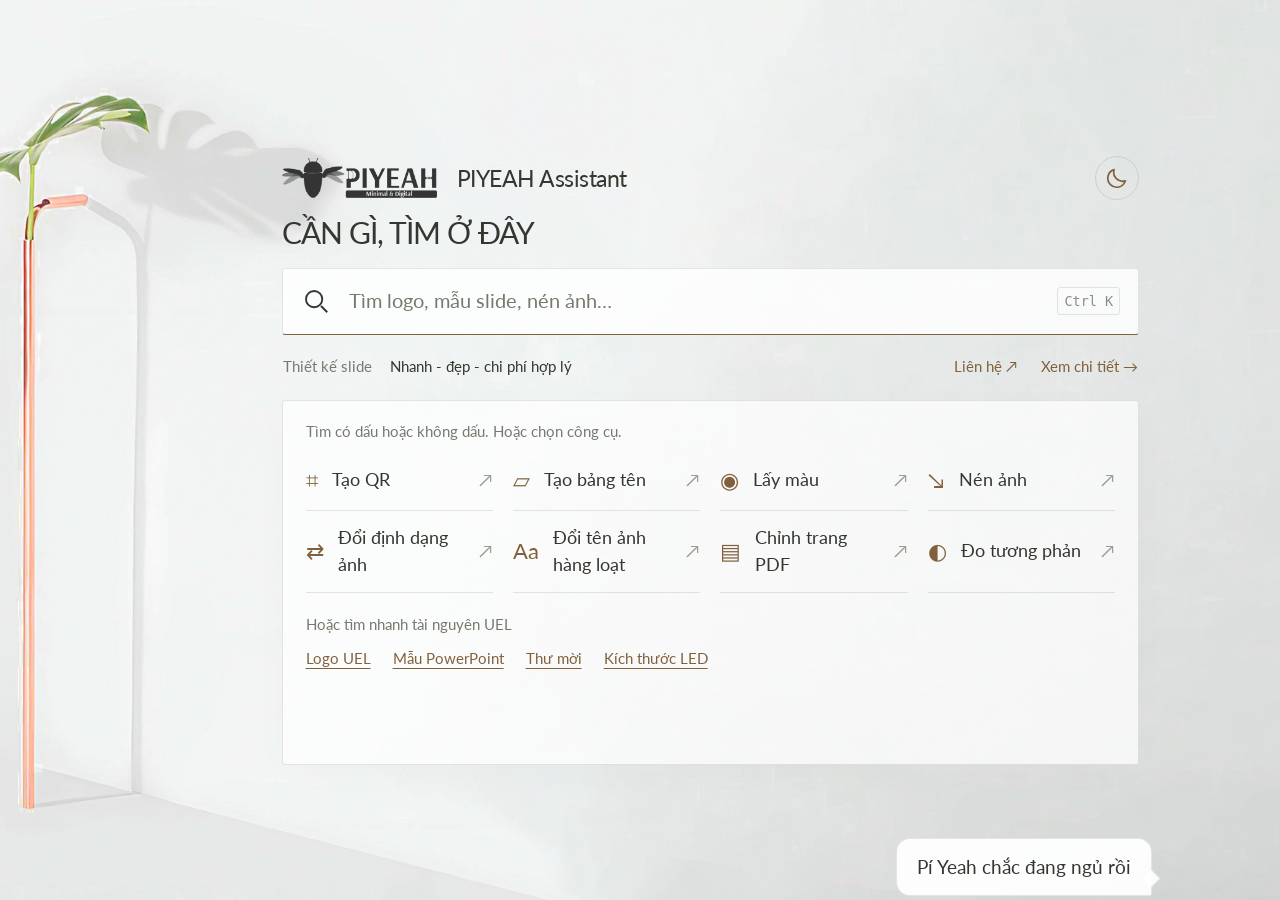
==== commit 523cc746: "Refine header hierarchy, theme icons and tool order" ====
--- a/index.html
+++ b/index.html
@@ -2,7 +2,7 @@
 <html lang="vi" data-theme="light"><head><meta charset="utf-8"><meta name="viewport" content="width=device-width,initial-scale=1"><title>PIYEAH Assistant</title><meta name="description" content="Tìm tài nguyên UEL và công cụ nhỏ cho công việc mỗi ngày."><link rel="stylesheet" href="tools.css"><link rel="stylesheet" href="style.css"><link rel="stylesheet" href="feedback.css"><link rel="stylesheet" href="assistant.css"><link rel="stylesheet" href="readable.css"></head>
 <body>
 
-<main class="desk"><div class="intro"><button id="home" aria-label="Về trang chủ" title="Về trang chủ"><img src="assets/piyeah.png" alt="Pí Yeah — Minimal & Digital"><span>⌂ Trang chủ</span></button><h1>CẦN GÌ, TÌM Ở ĐÂY</h1><button id="theme-toggle" class="theme-toggle" aria-label="Chuyển sang chế độ tối" title="Đổi giao diện">☾</button></div>
+<main class="desk"><div class="intro"><button id="home" aria-label="Về trang chủ" title="Về trang chủ"><img src="assets/piyeah.png" alt="Pí Yeah — Minimal & Digital"><span>⌂ Trang chủ</span></button><span class="assistant-brand">PIYEAH Assistant</span><h1>CẦN GÌ, TÌM Ở ĐÂY</h1><button id="theme-toggle" class="theme-toggle" aria-label="Chuyển sang chế độ tối" title="Đổi giao diện">☾</button></div>
 <form id="search-form" role="search"><label class="sr-only" for="search">Tìm tài nguyên hoặc công cụ</label><svg width="22" height="22" viewBox="0 0 24 24" fill="none" stroke="currentColor" stroke-width="1.5"><circle cx="10.5" cy="10.5" r="6.5"/><path d="m16 16 5 5"/></svg><input id="search" type="search" autocomplete="off" placeholder="Tìm logo, mẫu slide, nén ảnh…" aria-controls="content"><button id="clear" type="button" aria-label="Xóa tìm kiếm" hidden>×</button><kbd>Ctrl K</kbd></form>
 <div class="utility-bar"><span>Thiết kế slide <b>Nhanh - đẹp - chi phí hợp lý</b></span><div><button data-action="contact">Liên hệ ↗</button><button data-action="service">Xem chi tiết →</button></div></div><section class="surface" aria-label="Kết quả và nội dung"><div class="surface-head"><span id="context">BẮT ĐẦU TỪ ĐÂY</span><div class="navigation"><button id="back" hidden>← Kết quả</button><button id="home-short" hidden>⌂ Trang chủ</button></div></div><div id="content" tabindex="-1"></div><div id="pagination"></div></section>
 </main>
--- a/readable.css
+++ b/readable.css
@@ -1,6 +1,11 @@
 /* Larger type and icons, with responsive spacing instead of page zoom. */
-body{font-size:21px}.intro{gap:22px;min-height:58px;margin-bottom:18px}#home img,.desk:has(.qr-content) #home img{width:172px;max-height:60px}.intro h1,.desk:has(.qr-content) h1{font-size:33px;letter-spacing:-1px}.theme-toggle{min-width:48px;height:48px;font-size:33px}#search-form{min-height:67px;gap:18px}#search{font-size:22px;padding:17px 0}#search-form>svg{width:33px;height:33px;flex-shrink:0}kbd{font-size:15px}#clear{font-size:30px}.utility-bar{min-height:60px;font-size:16.5px;gap:14px;padding:12px 1px 9px}.utility-bar button{font-size:16.5px}.utility-bar b{margin-left:14px}.utility-bar>div{gap:24px}.surface-head{min-height:50px}#context{font-size:13.5px}.navigation button{font-size:16.5px}#content{padding:14px 23px}.start-hint{font-size:16.5px;margin:5px 0 8px}.suggestions{grid-template-columns:repeat(4,minmax(0,1fr));gap:0 20px}.suggestion{font-size:19.5px;padding:14px 0;gap:14px}.suggestion i{font-size:24px}.hint{font-size:16.5px;margin:20px 0 12px}.quick-picks{gap:22px}.quick-picks button{font-size:16.5px}.result{padding:18px 0;gap:18px;min-height:100px}.result strong{font-size:22px}.result small{font-size:16.5px}.result-type{font-size:13px;width:65px}#pagination{font-size:16px}#pagination button{font-size:23px}.btn{font-size:18px;padding:12px 19px;min-height:48px}.tool-heading,.qr-content .tool-heading{font-size:30px}.tool-description{font-size:18px}.tool-fields label{font-size:18px}.tool-fields input,.tool-fields textarea,.tool-fields select{font-size:18px}.tool-caption,.tool-meta{font-size:16.5px}.tool-state,.qr-content .tool-state{font-size:16px}.tool-details summary,.qr-content .tool-details summary{font-size:16.5px}.tool-drop p,.dropzone p{font-size:19px}.tool-drop small,.dropzone small{font-size:15px}.qr-actions span{font-size:15px}.qr-actions .btn{font-size:18px;min-height:48px}.tool-file-row strong{font-size:18px}.tool-file-row small{font-size:15px}.contrast-preview strong{font-size:37px}.contrast-preview p{font-size:21px}.contrast-verdict div{font-size:16.5px}.pdf-page-meta>label{font-size:18px}.pdf-page-meta small{font-size:15px}.pdf-page-actions button{font-size:18px}.info-page h2,.detail h2{font-size:34px}.info-page ul{font-size:19.5px}.price{font-size:18px}.contact-row small{font-size:15px}.contact-row a{font-size:25px}.inline-service{font-size:18px}.gallery-top h3{font-size:18px}.gallery-top>div{font-size:16px}.gallery-top button{font-size:28px}.cat-note span{font-size:21px;max-width:420px}.cat-note img{width:145px;height:150px}.cat-note{bottom:4px}.tool-fields .tool-two{gap:14px}.filter-chip{font-size:17px}
-@media(min-width:1500px){.suggestions{grid-template-columns:repeat(4,minmax(0,1fr))}.suggestion{font-size:19px}.cat-note img{width:150px;height:155px}}
-@media(max-width:1100px){.suggestions{grid-template-columns:repeat(2,minmax(0,1fr))}.intro h1,.desk:has(.qr-content) h1{font-size:28px}#home img,.desk:has(.qr-content) #home img{width:140px}.utility-bar{flex-wrap:wrap;font-size:15px;gap:7px}.utility-bar>div{margin-left:auto}.utility-bar button{font-size:15px}.utility-bar b{margin-left:10px}.cat-note span{font-size:18px}.cat-note img{width:105px;height:110px}}
-@media(max-width:600px){.desk{top:3%;height:83%}.intro{display:grid;grid-template-columns:1fr auto;gap:10px;margin-bottom:14px}.intro h1,.desk:has(.qr-content) h1{grid-row:2;grid-column:1/-1;font-size:25.5px;letter-spacing:-.6px}.theme-toggle{grid-row:1;grid-column:2;min-width:42px;height:42px;font-size:28px}#home img,.desk:has(.qr-content) #home img{width:129px;max-height:45px}#search-form{min-height:60px;gap:11px;padding:0 13px}#search{font-size:19px;padding:14px 0}#search-form>svg{width:27px;height:27px}.utility-bar{min-height:77px;font-size:15px;padding:9px 0 7px;gap:6px}.utility-bar b{margin-left:0;display:block;font-size:15px}.utility-bar>span{width:auto}.utility-bar>div{gap:17px;justify-content:flex-end}.utility-bar button{font-size:16px}.surface-head{min-height:45px;padding:0 14px}#context{font-size:12px}.navigation{gap:15px}.navigation button{font-size:15px}#content{padding:12px 15px}.start-hint{font-size:15px;line-height:1.45}.suggestions{gap:0 14px}.suggestion{font-size:16.5px;padding:13px 0;gap:9px;min-height:57px}.suggestion i{font-size:21px}.suggestion>span:last-child{font-size:17px}.hint{font-size:15px;margin:17px 0 10px}.quick-picks{gap:14px}.quick-picks button{font-size:15px}.cat-note{right:4%;gap:12px;bottom:3px}.cat-note span{font-size:16.5px;padding:12px 15px;max-width:245px}.cat-note img{width:85px;height:92px}.tool-heading,.qr-content .tool-heading{font-size:27px}.tool-description{font-size:16px}.tool-fields label{font-size:16.5px}.tool-fields input,.tool-fields textarea,.tool-fields select{font-size:17px}.tool-caption,.tool-meta{font-size:15px}.btn{font-size:16.5px;padding:11px 14px}.qr-actions .btn{font-size:18px;min-height:48px}.qr-content .tool-fields textarea{min-height:54px;height:54px}.qr-content .tool-preview{height:98px}.qr-content .tool-details summary{font-size:16px}.info-page h2,.service-heading h2{font-size:28px}.info-page ul{font-size:18px;line-height:1.65}.price{font-size:18px}.contact-actions .btn{font-size:16px}.contact-row a{font-size:20px}.contact-row small{font-size:15px}.contact-row .btn{font-size:14px}.result strong{font-size:20px}.result small{font-size:15px}.result-type{width:58px;font-size:12px}.qr-content .row .btn{font-size:14px}}
-@media(max-height:650px) and (min-width:601px){.desk{top:5%;height:78%}.intro{min-height:40px;margin-bottom:10px}.intro h1,.desk:has(.qr-content) h1{font-size:28px}#home img,.desk:has(.qr-content) #home img{width:135px;max-height:43px}.utility-bar{min-height:45px;font-size:15px}.utility-bar button{font-size:15px}.cat-note span{font-size:16px}.cat-note img{width:80px;height:84px}}
+body{font-size:18.9px}.intro{gap:22px;min-height:58px;margin-bottom:18px}#home img,.desk:has(.qr-content) #home img{width:172px;max-height:60px}.intro h1,.desk:has(.qr-content) h1{font-size:29.7px;letter-spacing:-1px}.theme-toggle{min-width:48px;height:48px;font-size:29.7px}#search-form{min-height:67px;gap:18px}#search{font-size:19.8px;padding:17px 0}#search-form>svg{width:33px;height:33px;flex-shrink:0}kbd{font-size:13.5px}#clear{font-size:27px}.utility-bar{min-height:60px;font-size:14.85px;gap:14px;padding:12px 1px 9px}.utility-bar button{font-size:14.85px}.utility-bar b{margin-left:14px}.utility-bar>div{gap:24px}.surface-head{min-height:50px}#context{font-size:12.15px}.navigation button{font-size:14.85px}#content{padding:14px 23px}.start-hint{font-size:14.85px;margin:5px 0 8px}.suggestions{grid-template-columns:repeat(4,minmax(0,1fr));gap:0 20px}.suggestion{font-size:17.55px;padding:14px 0;gap:14px}.suggestion i{font-size:21.6px}.hint{font-size:14.85px;margin:20px 0 12px}.quick-picks{gap:22px}.quick-picks button{font-size:14.85px}.result{padding:18px 0;gap:18px;min-height:100px}.result strong{font-size:19.8px}.result small{font-size:14.85px}.result-type{font-size:11.7px;width:65px}#pagination{font-size:14.4px}#pagination button{font-size:20.7px}.btn{font-size:16.2px;padding:12px 19px;min-height:48px}.tool-heading,.qr-content .tool-heading{font-size:27px}.tool-description{font-size:16.2px}.tool-fields label{font-size:16.2px}.tool-fields input,.tool-fields textarea,.tool-fields select{font-size:16.2px}.tool-caption,.tool-meta{font-size:14.85px}.tool-state,.qr-content .tool-state{font-size:14.4px}.tool-details summary,.qr-content .tool-details summary{font-size:14.85px}.tool-drop p,.dropzone p{font-size:17.1px}.tool-drop small,.dropzone small{font-size:13.5px}.qr-actions span{font-size:13.5px}.qr-actions .btn{font-size:16.2px;min-height:48px}.tool-file-row strong{font-size:16.2px}.tool-file-row small{font-size:13.5px}.contrast-preview strong{font-size:33.3px}.contrast-preview p{font-size:18.9px}.contrast-verdict div{font-size:14.85px}.pdf-page-meta>label{font-size:16.2px}.pdf-page-meta small{font-size:13.5px}.pdf-page-actions button{font-size:16.2px}.info-page h2,.detail h2{font-size:30.6px}.info-page ul{font-size:17.55px}.price{font-size:16.2px}.contact-row small{font-size:13.5px}.contact-row a{font-size:22.5px}.inline-service{font-size:16.2px}.gallery-top h3{font-size:16.2px}.gallery-top>div{font-size:14.4px}.gallery-top button{font-size:25.2px}.cat-note span{font-size:18.9px;max-width:420px}.cat-note img{width:145px;height:150px}.cat-note{bottom:4px}.tool-fields .tool-two{gap:14px}.filter-chip{font-size:15.3px}
+@media(min-width:1500px){.suggestions{grid-template-columns:repeat(4,minmax(0,1fr))}.suggestion{font-size:17.1px}.cat-note img{width:150px;height:155px}}
+@media(max-width:1100px){.suggestions{grid-template-columns:repeat(2,minmax(0,1fr))}.intro h1,.desk:has(.qr-content) h1{font-size:25.2px}#home img,.desk:has(.qr-content) #home img{width:140px}.utility-bar{flex-wrap:wrap;font-size:13.5px;gap:7px}.utility-bar>div{margin-left:auto}.utility-bar button{font-size:13.5px}.utility-bar b{margin-left:10px}.cat-note span{font-size:16.2px}.cat-note img{width:105px;height:110px}}
+@media(max-width:600px){.desk{top:3%;height:83%}.intro{display:grid;grid-template-columns:1fr auto;gap:10px;margin-bottom:14px}.intro h1,.desk:has(.qr-content) h1{grid-row:2;grid-column:1/-1;font-size:22.95px;letter-spacing:-.6px}.theme-toggle{grid-row:1;grid-column:2;min-width:42px;height:42px;font-size:25.2px}#home img,.desk:has(.qr-content) #home img{width:129px;max-height:45px}#search-form{min-height:60px;gap:11px;padding:0 13px}#search{font-size:17.1px;padding:14px 0}#search-form>svg{width:27px;height:27px}.utility-bar{min-height:77px;font-size:13.5px;padding:9px 0 7px;gap:6px}.utility-bar b{margin-left:0;display:block;font-size:13.5px}.utility-bar>span{width:auto}.utility-bar>div{gap:17px;justify-content:flex-end}.utility-bar button{font-size:14.4px}.surface-head{min-height:45px;padding:0 14px}#context{font-size:10.8px}.navigation{gap:15px}.navigation button{font-size:13.5px}#content{padding:12px 15px}.start-hint{font-size:13.5px;line-height:1.45}.suggestions{gap:0 14px}.suggestion{font-size:14.85px;padding:13px 0;gap:9px;min-height:57px}.suggestion i{font-size:18.9px}.suggestion>span:last-child{font-size:15.3px}.hint{font-size:13.5px;margin:17px 0 10px}.quick-picks{gap:14px}.quick-picks button{font-size:13.5px}.cat-note{right:4%;gap:12px;bottom:3px}.cat-note span{font-size:14.85px;padding:12px 15px;max-width:245px}.cat-note img{width:85px;height:92px}.tool-heading,.qr-content .tool-heading{font-size:24.3px}.tool-description{font-size:14.4px}.tool-fields label{font-size:14.85px}.tool-fields input,.tool-fields textarea,.tool-fields select{font-size:15.3px}.tool-caption,.tool-meta{font-size:13.5px}.btn{font-size:14.85px;padding:11px 14px}.qr-actions .btn{font-size:16.2px;min-height:48px}.qr-content .tool-fields textarea{min-height:54px;height:54px}.qr-content .tool-preview{height:98px}.qr-content .tool-details summary{font-size:14.4px}.info-page h2,.service-heading h2{font-size:25.2px}.info-page ul{font-size:16.2px;line-height:1.65}.price{font-size:16.2px}.contact-actions .btn{font-size:14.4px}.contact-row a{font-size:18px}.contact-row small{font-size:13.5px}.contact-row .btn{font-size:12.6px}.result strong{font-size:18px}.result small{font-size:13.5px}.result-type{width:58px;font-size:10.8px}.qr-content .row .btn{font-size:12.6px}}
+@media(max-height:650px) and (min-width:601px){.desk{top:5%;height:78%}.intro{min-height:40px;margin-bottom:10px}.intro h1,.desk:has(.qr-content) h1{font-size:25.2px}#home img,.desk:has(.qr-content) #home img{width:135px;max-height:43px}.utility-bar{min-height:45px;font-size:13.5px}.utility-bar button{font-size:13.5px}.cat-note span{font-size:14.4px}.cat-note img{width:80px;height:84px}}
+
+/* Brand above the heading; vector icons avoid font baseline offsets. */
+.intro{display:grid;grid-template-columns:auto 1fr auto;gap:12px 20px;align-items:center;margin-bottom:17px}.assistant-brand{font-size:23px;letter-spacing:-.5px}.intro h1,.desk:has(.qr-content) h1{grid-column:1/-1;grid-row:2;margin:0;font-size:29.7px}#home{grid-column:1;grid-row:1}#home img,.desk:has(.qr-content) #home img{width:155px;max-height:50px}.theme-toggle{grid-column:3;grid-row:1;display:grid;place-items:center;min-width:44px;width:44px;height:44px;padding:0;line-height:1;box-sizing:border-box}.theme-toggle svg{display:block;width:27px;height:27px;flex-shrink:0}#search-form>svg{width:30px;height:30px}
+@media(max-width:1100px){.assistant-brand{font-size:21px}.intro h1,.desk:has(.qr-content) h1{font-size:25.2px}#home img,.desk:has(.qr-content) #home img{width:126px}}
+@media(max-width:600px){.intro{grid-template-columns:auto 1fr auto;gap:10px 12px;margin-bottom:12px}.assistant-brand{font-size:16px;letter-spacing:-.4px;white-space:nowrap}.intro h1,.desk:has(.qr-content) h1{font-size:22.95px}#home img,.desk:has(.qr-content) #home img{width:105px;max-height:38px}.theme-toggle{grid-column:3;grid-row:1;min-width:38px;width:38px;height:38px;margin:0}.theme-toggle svg{width:24px;height:24px}#search-form>svg{width:25px;height:25px}}
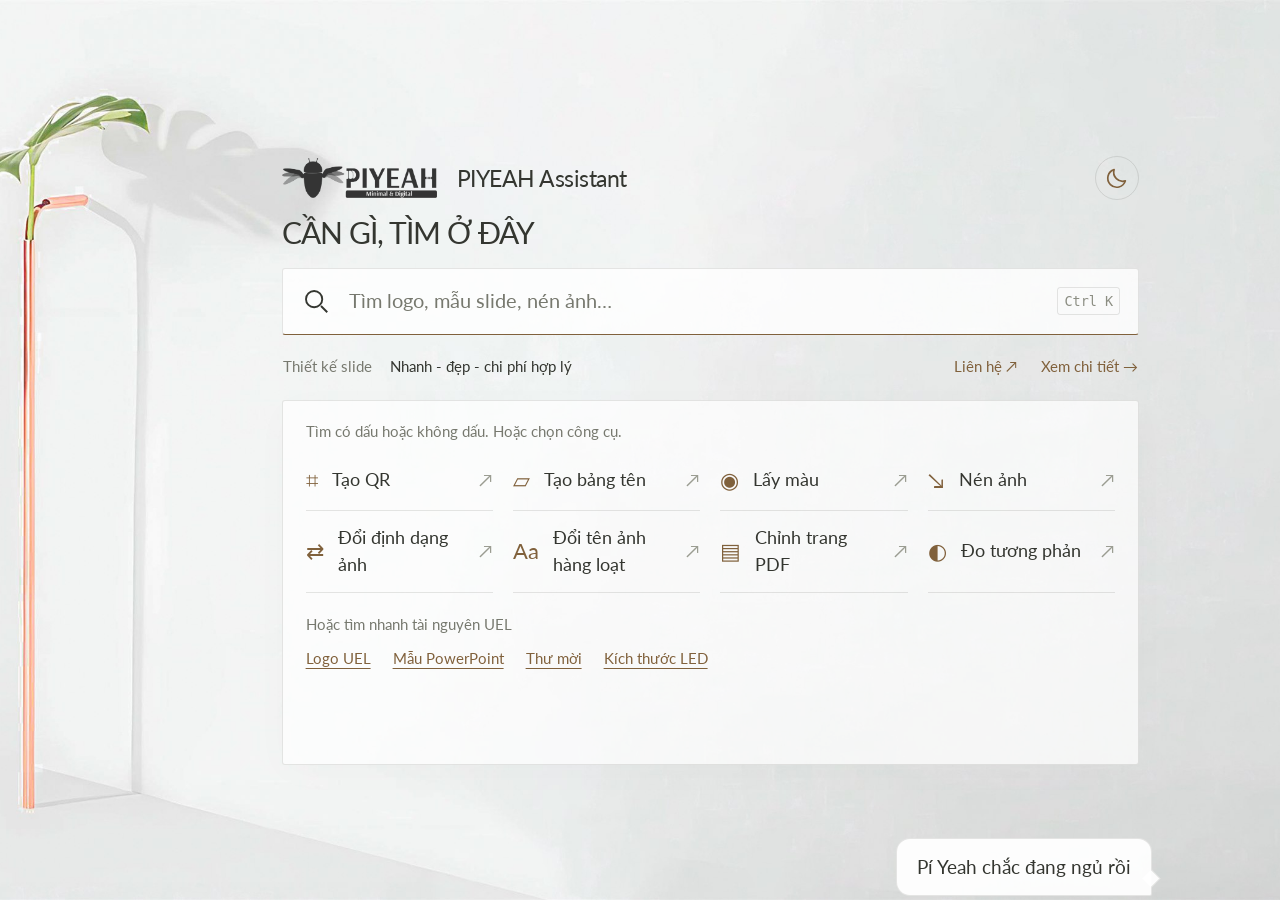
==== commit da370912: "Reduce light background transfer size by 98 percent" ====
--- a/index.html
+++ b/index.html
@@ -1,5 +1,5 @@
 <!doctype html>
-<html lang="vi" data-theme="light"><head><meta charset="utf-8"><meta name="viewport" content="width=device-width,initial-scale=1"><title>PIYEAH Assistant</title><meta name="description" content="Tìm tài nguyên UEL và công cụ nhỏ cho công việc mỗi ngày."><link rel="stylesheet" href="tools.css"><link rel="stylesheet" href="style.css"><link rel="stylesheet" href="feedback.css"><link rel="stylesheet" href="assistant.css"><link rel="stylesheet" href="readable.css"></head>
+<html lang="vi" data-theme="light"><head><meta charset="utf-8"><meta name="viewport" content="width=device-width,initial-scale=1"><title>PIYEAH Assistant</title><meta name="description" content="Tìm tài nguyên UEL và công cụ nhỏ cho công việc mỗi ngày."><link rel="stylesheet" href="tools.css?v=20261030-5"><link rel="stylesheet" href="style.css?v=20261030-5"><link rel="stylesheet" href="feedback.css?v=20261030-5"><link rel="stylesheet" href="assistant.css?v=20261030-5"><link rel="stylesheet" href="readable.css?v=20261030-5"></head>
 <body>
 
 <main class="desk"><div class="intro"><button id="home" aria-label="Về trang chủ" title="Về trang chủ"><img src="assets/piyeah.png" alt="Pí Yeah — Minimal & Digital"><span>⌂ Trang chủ</span></button><span class="assistant-brand">PIYEAH Assistant</span><h1>CẦN GÌ, TÌM Ở ĐÂY</h1><button id="theme-toggle" class="theme-toggle" aria-label="Chuyển sang chế độ tối" title="Đổi giao diện">☾</button></div>
@@ -8,4 +8,4 @@
 </main>
 <aside class="cat-note"><img src="https://media.giphy.com/media/tR1ZZeJXR9RUDvaFVP/giphy.gif" alt="GIF Pí Yeah" onerror="this.hidden=true"><span id="promo-message">Pí Yeah chắc đang ngủ rồi</span></aside>
 <div id="ambient" aria-hidden="true"></div><div id="toast" role="status" hidden></div>
-<script src="data.js"></script><script src="app.js"></script><script src="tools.js"></script><script src="assistant.js"></script><script>init();initAssistant();</script></body></html>
+<script src="data.js?v=20261030-5"></script><script src="app.js?v=20261030-5"></script><script src="tools.js?v=20261030-5"></script><script src="assistant.js?v=20261030-5"></script><script>init();initAssistant();</script></body></html>
--- a/style.css
+++ b/style.css
@@ -1,5 +1,5 @@
 @font-face{font-family:Lato;src:url('assets/lato-regular.ttf')}@font-face{font-family:Lato;src:url('assets/lato-black.ttf');font-weight:900}
-:root{color-scheme:light;--bg:#f8f7f3;--panel:#fff9;--panel2:#f0eee6;--text:#343630;--muted:#77796f;--line:#383a3020;--accent:#80613c;--border:var(--line);--gradient:#353830}*{box-sizing:border-box}html,body{margin:0;height:100%;overflow:hidden}body{font:14px/1.5 Lato,'Segoe UI',sans-serif;color:var(--text);background:#eff0ec url('assets/background.png') center/cover no-repeat}button,input,textarea,select{font:inherit}button,a{touch-action:manipulation}button{cursor:pointer;color:inherit}a{color:inherit}button{border:0;background:none}button:disabled{cursor:default;opacity:.5}button:focus-visible,a:focus-visible,input:focus-visible,textarea:focus-visible,select:focus-visible,summary:focus-visible{outline:2px solid var(--accent);outline-offset:4px}button:hover:not(:disabled),a:hover{color:var(--accent)}[hidden]{display:none!important}.sr-only{position:absolute;width:1px;height:1px;overflow:hidden;clip-path:inset(50%)}header{position:fixed;top:30px;left:42px;right:42px;display:flex;justify-content:space-between;align-items:center}#home{padding:0;width:148px}#home img{width:100%;display:block;mix-blend-mode:multiply}.edition{font-size:9px;letter-spacing:2px;color:#74766e}.desk{position:relative;margin-left:31%;width:61%;max-width:1000px;height:100dvh;padding:14vh 0 65px;display:flex;flex-direction:column;min-height:0}.intro{flex-shrink:0;margin-bottom:25px}.eyebrow{font-size:10px;letter-spacing:2.5px;color:var(--accent)}h1{font-weight:400;font-size:clamp(30px,3.6vw,52px);letter-spacing:-1.7px;line-height:1.2;margin:12px 0}p{margin:0;color:var(--muted)}.intro p{font-size:14px}#search-form{flex-shrink:0;display:flex;align-items:center;gap:16px;background:#ffffffc2;border:1px solid #fff;border-bottom-color:#a5a795;padding:0 22px;min-height:66px;border-radius:3px;box-shadow:0 10px 35px #393b2810}#search-form:focus-within{border-bottom-color:var(--accent)}#search{flex:1;min-width:0;border:0;background:none;outline:none;padding:20px 0;color:var(--text);font-size:16px}#search::placeholder{color:#8b8c83}#search::-webkit-search-cancel-button{display:none}kbd{font-size:10px;color:#8c8e83;border:1px solid var(--line);padding:3px 6px;border-radius:3px}#clear{font-size:22px}.surface{background:#ffffffab;border:1px solid #ffffffc9;border-radius:3px;margin-top:14px;display:flex;flex-direction:column;min-height:0;flex:1;backdrop-filter:blur(12px)}.surface-head{display:flex;justify-content:space-between;align-items:center;min-height:47px;padding:0 24px;border-bottom:1px solid var(--line);flex-shrink:0}#context{font-size:9px;letter-spacing:1.7px;color:var(--muted)}#back{font-size:12px}#content{padding:8px 24px;overflow:auto;overscroll-behavior:contain;min-height:0;flex:1;scrollbar-width:thin;scrollbar-color:#b5b5a7 transparent}#content:focus{outline:none}.suggestion-title{font-size:12px;font-weight:400;margin:13px 0 10px;color:var(--muted)}.suggestions{display:grid;grid-template-columns:repeat(4,minmax(0,1fr));gap:0 20px}.suggestion{display:flex;align-items:center;gap:10px;text-align:left;padding:15px 0;border-bottom:1px solid var(--line);font-size:13px}.suggestion i{font-style:normal;font-size:16px;color:var(--accent)}.suggestion span:last-child{margin-left:auto;color:#9b9d92}.hint{font-size:12px;margin:22px 0 12px}.quick-picks{display:flex;gap:14px;flex-wrap:wrap}.quick-picks button{padding:0;font-size:12px;text-decoration:underline;text-underline-offset:4px;color:var(--accent)}.result{display:flex;align-items:center;gap:16px;width:100%;padding:15px 0;text-align:left;border-bottom:1px solid var(--line)}.result-type{font-size:9px;letter-spacing:.5px;color:var(--accent);width:46px;flex-shrink:0}.result-info{min-width:0;flex:1}.result strong{display:block;font-size:15px;font-weight:400}.result small{display:block;font-size:11px;color:var(--muted);white-space:nowrap;overflow:hidden;text-overflow:ellipsis;margin-top:4px}.result>span:last-child{color:var(--muted)}#pagination{display:flex;justify-content:flex-end;align-items:center;gap:14px;font-size:11px;padding:9px 24px;flex-shrink:0}#pagination:empty{display:none}#pagination button{font-size:16px}.desk-foot{display:flex;justify-content:space-between;font-size:10px;color:var(--muted);padding-top:12px}.cat-note{position:fixed;bottom:72px;left:42px;display:flex;align-items:center;gap:10px;font-size:11px;color:#5e6258}.cat-note img{width:58px;height:64px;object-fit:contain}footer{position:fixed;bottom:23px;left:42px;right:42px;display:flex;justify-content:space-between;gap:12px;font-size:9px;letter-spacing:1.4px;color:#777b70}#toast{position:fixed;bottom:26px;left:50%;transform:translateX(-50%);padding:12px 20px;background:#343630;color:#fff;border-radius:3px;z-index:99}.empty{padding:25px 0}.empty h2{font-size:19px;font-weight:400}.empty p{margin-top:9px;font-size:13px}.detail{padding:15px 0}.detail h2,.tool-heading{font-size:23px;font-weight:400;letter-spacing:-.5px;margin:6px 0 8px}.detail p{margin-bottom:17px}.detail img{display:block;max-height:230px;max-width:100%;object-fit:contain;margin:20px auto;background:#fff}.tool-heading{margin:14px 0 5px}.tool-description{font-size:12px;margin-bottom:20px}.btn{display:inline-flex;align-items:center;justify-content:center;gap:8px;padding:10px 16px;background:#eeeee7;border:1px solid var(--line);border-radius:3px;font-size:12px;text-decoration:none;min-height:39px}.primary{background:#373b32;color:#fff}.primary:hover:not(:disabled){background:#4e5546;color:#fff}.row{display:flex;align-items:center;gap:8px;flex-wrap:wrap}.space{justify-content:space-between}.filter-chip{border:1px solid var(--line);padding:6px 11px;border-radius:3px}.filter-chip[aria-pressed=true]{background:#e7e6da}.tool-grid{grid-template-columns:1fr 1fr;gap:22px}.tool-fields{gap:12px}.tool-fields label{font-size:12px}.tool-fields input:not([type=checkbox]):not([type=range]),.tool-fields textarea,.tool-fields select{background:#fffc;border-radius:3px}.tool-fields textarea{min-height:70px}.tool-preview,.tool-drop,.dropzone{background:#fafaf666;border-radius:3px;border-color:#9c9f8d}.qr-stage{min-height:170px}.qr-stage svg{max-height:220px}.tool-preview{min-height:200px;padding:14px}.tool-caption,.tool-meta{font-size:11px}.tool-state{margin:8px 0}.tool-details{padding-top:9px}.tool-section{margin:13px 0}.image-stage canvas{max-height:180px}.tool-file-list{max-height:150px}.contrast-preview{min-height:180px}.contrast-preview strong{font-size:25px}.contrast-score{font-size:30px}.contrast-verdict{gap:5px}.contrast-verdict div{padding:6px 10px;font-size:11px}.tool-action-bar{padding-bottom:12px}.nameplate-frame{width:100%;height:100%;border:0;min-height:350px}#content:has(.nameplate-frame){padding:0;overflow:hidden}.size-value{font-size:32px;margin:20px 0}.pass{color:#356e42}.fail{color:#a13737}progress{accent-color:#80613c}.tool-grid .tool-preview{grid-row:auto}
+:root{color-scheme:light;--bg:#f8f7f3;--panel:#fff9;--panel2:#f0eee6;--text:#343630;--muted:#77796f;--line:#383a3020;--accent:#80613c;--border:var(--line);--gradient:#353830}*{box-sizing:border-box}html,body{margin:0;height:100%;overflow:hidden}body{font:14px/1.5 Lato,'Segoe UI',sans-serif;color:var(--text);background:#eff0ec url('assets/background-light.jpg') center/cover no-repeat}button,input,textarea,select{font:inherit}button,a{touch-action:manipulation}button{cursor:pointer;color:inherit}a{color:inherit}button{border:0;background:none}button:disabled{cursor:default;opacity:.5}button:focus-visible,a:focus-visible,input:focus-visible,textarea:focus-visible,select:focus-visible,summary:focus-visible{outline:2px solid var(--accent);outline-offset:4px}button:hover:not(:disabled),a:hover{color:var(--accent)}[hidden]{display:none!important}.sr-only{position:absolute;width:1px;height:1px;overflow:hidden;clip-path:inset(50%)}header{position:fixed;top:30px;left:42px;right:42px;display:flex;justify-content:space-between;align-items:center}#home{padding:0;width:148px}#home img{width:100%;display:block;mix-blend-mode:multiply}.edition{font-size:9px;letter-spacing:2px;color:#74766e}.desk{position:relative;margin-left:31%;width:61%;max-width:1000px;height:100dvh;padding:14vh 0 65px;display:flex;flex-direction:column;min-height:0}.intro{flex-shrink:0;margin-bottom:25px}.eyebrow{font-size:10px;letter-spacing:2.5px;color:var(--accent)}h1{font-weight:400;font-size:clamp(30px,3.6vw,52px);letter-spacing:-1.7px;line-height:1.2;margin:12px 0}p{margin:0;color:var(--muted)}.intro p{font-size:14px}#search-form{flex-shrink:0;display:flex;align-items:center;gap:16px;background:#ffffffc2;border:1px solid #fff;border-bottom-color:#a5a795;padding:0 22px;min-height:66px;border-radius:3px;box-shadow:0 10px 35px #393b2810}#search-form:focus-within{border-bottom-color:var(--accent)}#search{flex:1;min-width:0;border:0;background:none;outline:none;padding:20px 0;color:var(--text);font-size:16px}#search::placeholder{color:#8b8c83}#search::-webkit-search-cancel-button{display:none}kbd{font-size:10px;color:#8c8e83;border:1px solid var(--line);padding:3px 6px;border-radius:3px}#clear{font-size:22px}.surface{background:#ffffffab;border:1px solid #ffffffc9;border-radius:3px;margin-top:14px;display:flex;flex-direction:column;min-height:0;flex:1;backdrop-filter:blur(12px)}.surface-head{display:flex;justify-content:space-between;align-items:center;min-height:47px;padding:0 24px;border-bottom:1px solid var(--line);flex-shrink:0}#context{font-size:9px;letter-spacing:1.7px;color:var(--muted)}#back{font-size:12px}#content{padding:8px 24px;overflow:auto;overscroll-behavior:contain;min-height:0;flex:1;scrollbar-width:thin;scrollbar-color:#b5b5a7 transparent}#content:focus{outline:none}.suggestion-title{font-size:12px;font-weight:400;margin:13px 0 10px;color:var(--muted)}.suggestions{display:grid;grid-template-columns:repeat(4,minmax(0,1fr));gap:0 20px}.suggestion{display:flex;align-items:center;gap:10px;text-align:left;padding:15px 0;border-bottom:1px solid var(--line);font-size:13px}.suggestion i{font-style:normal;font-size:16px;color:var(--accent)}.suggestion span:last-child{margin-left:auto;color:#9b9d92}.hint{font-size:12px;margin:22px 0 12px}.quick-picks{display:flex;gap:14px;flex-wrap:wrap}.quick-picks button{padding:0;font-size:12px;text-decoration:underline;text-underline-offset:4px;color:var(--accent)}.result{display:flex;align-items:center;gap:16px;width:100%;padding:15px 0;text-align:left;border-bottom:1px solid var(--line)}.result-type{font-size:9px;letter-spacing:.5px;color:var(--accent);width:46px;flex-shrink:0}.result-info{min-width:0;flex:1}.result strong{display:block;font-size:15px;font-weight:400}.result small{display:block;font-size:11px;color:var(--muted);white-space:nowrap;overflow:hidden;text-overflow:ellipsis;margin-top:4px}.result>span:last-child{color:var(--muted)}#pagination{display:flex;justify-content:flex-end;align-items:center;gap:14px;font-size:11px;padding:9px 24px;flex-shrink:0}#pagination:empty{display:none}#pagination button{font-size:16px}.desk-foot{display:flex;justify-content:space-between;font-size:10px;color:var(--muted);padding-top:12px}.cat-note{position:fixed;bottom:72px;left:42px;display:flex;align-items:center;gap:10px;font-size:11px;color:#5e6258}.cat-note img{width:58px;height:64px;object-fit:contain}footer{position:fixed;bottom:23px;left:42px;right:42px;display:flex;justify-content:space-between;gap:12px;font-size:9px;letter-spacing:1.4px;color:#777b70}#toast{position:fixed;bottom:26px;left:50%;transform:translateX(-50%);padding:12px 20px;background:#343630;color:#fff;border-radius:3px;z-index:99}.empty{padding:25px 0}.empty h2{font-size:19px;font-weight:400}.empty p{margin-top:9px;font-size:13px}.detail{padding:15px 0}.detail h2,.tool-heading{font-size:23px;font-weight:400;letter-spacing:-.5px;margin:6px 0 8px}.detail p{margin-bottom:17px}.detail img{display:block;max-height:230px;max-width:100%;object-fit:contain;margin:20px auto;background:#fff}.tool-heading{margin:14px 0 5px}.tool-description{font-size:12px;margin-bottom:20px}.btn{display:inline-flex;align-items:center;justify-content:center;gap:8px;padding:10px 16px;background:#eeeee7;border:1px solid var(--line);border-radius:3px;font-size:12px;text-decoration:none;min-height:39px}.primary{background:#373b32;color:#fff}.primary:hover:not(:disabled){background:#4e5546;color:#fff}.row{display:flex;align-items:center;gap:8px;flex-wrap:wrap}.space{justify-content:space-between}.filter-chip{border:1px solid var(--line);padding:6px 11px;border-radius:3px}.filter-chip[aria-pressed=true]{background:#e7e6da}.tool-grid{grid-template-columns:1fr 1fr;gap:22px}.tool-fields{gap:12px}.tool-fields label{font-size:12px}.tool-fields input:not([type=checkbox]):not([type=range]),.tool-fields textarea,.tool-fields select{background:#fffc;border-radius:3px}.tool-fields textarea{min-height:70px}.tool-preview,.tool-drop,.dropzone{background:#fafaf666;border-radius:3px;border-color:#9c9f8d}.qr-stage{min-height:170px}.qr-stage svg{max-height:220px}.tool-preview{min-height:200px;padding:14px}.tool-caption,.tool-meta{font-size:11px}.tool-state{margin:8px 0}.tool-details{padding-top:9px}.tool-section{margin:13px 0}.image-stage canvas{max-height:180px}.tool-file-list{max-height:150px}.contrast-preview{min-height:180px}.contrast-preview strong{font-size:25px}.contrast-score{font-size:30px}.contrast-verdict{gap:5px}.contrast-verdict div{padding:6px 10px;font-size:11px}.tool-action-bar{padding-bottom:12px}.nameplate-frame{width:100%;height:100%;border:0;min-height:350px}#content:has(.nameplate-frame){padding:0;overflow:hidden}.size-value{font-size:32px;margin:20px 0}.pass{color:#356e42}.fail{color:#a13737}progress{accent-color:#80613c}.tool-grid .tool-preview{grid-row:auto}
 @media(min-width:1600px){.desk{padding-top:17vh;padding-bottom:100px}.surface{max-height:510px}}@media(max-height:720px){.desk{padding-top:95px}.intro{margin-bottom:16px}h1{font-size:32px;margin:6px 0}.intro p{display:none}#search-form{min-height:52px}#search{padding:14px 0}.suggestion{padding:10px 0}.hint{margin-top:14px}}
 @media(max-width:900px){.desk{margin-left:25%;width:70%}.suggestions{grid-template-columns:repeat(2,minmax(0,1fr))}.tool-grid{grid-template-columns:1fr}.tool-preview{min-height:170px}.edition{display:none}.cat-note{left:22px;bottom:65px;flex-direction:column;gap:0;font-size:9px}.cat-note img{width:45px;height:50px}header{left:25px;top:22px}#home{width:120px}.desk-foot span:last-child{display:none}}
 @media(max-width:600px){body{background-position:35% center}body:before{content:'';position:fixed;inset:0;background:#f5f6f077}.desk{margin:0 20px;width:auto;padding:105px 0 92px}.intro{margin-bottom:19px}.intro h1{font-size:33px}.intro p{font-size:12px}.eyebrow{font-size:9px}.surface{background:#ffffffce}.surface-head{padding:0 16px;min-height:40px}#content{padding:7px 16px}.suggestion{padding:12px 0;font-size:12px}.suggestions{gap:0 15px}.hint{font-size:11px;margin-top:16px}.quick-picks{gap:11px}.quick-picks button{font-size:11px}#search-form{padding:0 14px;gap:10px;min-height:55px}#search{font-size:14px;padding:16px 0}kbd{display:none}header{top:20px;left:20px}#home{width:110px}.cat-note{bottom:25px;left:20px;flex-direction:row;gap:4px}.cat-note img{width:34px;height:39px}footer{bottom:17px;left:auto;right:20px;font-size:8px}footer span:last-child{display:none}.desk-foot{font-size:9px}.tool-two{grid-template-columns:1fr 1fr}.tool-grid{gap:13px}#pagination{padding:8px 16px}}
--- a/assistant.css
+++ b/assistant.css
@@ -2,7 +2,7 @@
 .qr-stage{background:repeating-conic-gradient(#ecece8 0% 25%,#fff 0% 50%) 50%/16px 16px!important}
 :root{--bg:#f7f8f4;--panel:#ffffffbb;--panel2:#eeeee6;--text:#343630;--muted:#77796f;--line:#383a3020;--accent:#80613c;--input:#ffffffcb;--surface:#ffffffb3;--button:#373b32;--button-text:#fff;--message:#ffffffed}
 html[data-theme=dark]{color-scheme:dark;--bg:#101010;--panel:#1c1c1cc7;--panel2:#2a2927;--text:#eee6dc;--muted:#a8a39c;--line:#e6d7c123;--accent:#e5cdae;--input:#1b1b1bdc;--surface:#171717d9;--button:#eedfcd;--button-text:#171717;--message:#24221ff2}
-body{background:var(--bg) url('assets/background-light.png') center/cover no-repeat;color:var(--text)}html[data-theme=dark] body{background-image:url('assets/background-dark.png')}body:before{display:none!important}
+body{background:var(--bg) url('assets/background-light.jpg') center/cover no-repeat;color:var(--text)}html[data-theme=dark] body{background-image:url('assets/background-dark.png')}body:before{display:none!important}
 .desk{position:fixed;top:17%;left:22%;width:67%;height:68%;max-width:none;margin:0;padding:0;display:flex;gap:0;min-height:0}.intro{display:flex;align-items:center;gap:17px;margin:0 0 15px;min-height:40px;flex-shrink:0}#home,.desk:has(.qr-content) #home{margin:0;gap:12px}#home img,.desk:has(.qr-content) #home img{width:115px;max-height:40px;object-fit:contain;mix-blend-mode:multiply}html[data-theme=dark] #home img{mix-blend-mode:normal}#home span{display:none}.intro h1,.desk:has(.qr-content) h1{font-size:22px;font-weight:400;letter-spacing:-.5px;margin:0}.theme-toggle{margin-left:auto;min-width:36px;height:36px;font-size:22px;border:1px solid var(--line);border-radius:50%;color:var(--accent)}#search-form{min-height:52px;background:var(--input);box-shadow:none;border:1px solid var(--line);border-bottom-color:var(--accent);padding:0 18px}#search{font-size:15px;padding:14px 0}#search::placeholder{color:var(--muted)}.utility-bar{display:flex;justify-content:space-between;align-items:center;gap:12px;min-height:42px;padding:9px 1px 6px;flex-shrink:0;font-size:11px;color:var(--muted)}.utility-bar b{font-weight:400;margin-left:10px;color:var(--text)}.utility-bar>div{display:flex;gap:18px}.utility-bar button{padding:3px 0;font-size:11px;color:var(--accent)}.surface{margin-top:5px;background:var(--surface);border-color:var(--line);box-shadow:0 8px 40px #15150f05;backdrop-filter:blur(9px);min-height:0}.surface-head{padding:0 20px;min-height:37px}.navigation button{font-size:11px}#content{padding:10px 20px;scrollbar-color:var(--muted) transparent}.start-hint{font-size:11px;color:var(--muted);margin:4px 0 2px}.suggestion{padding:13px 0}.hint{font-size:11px;margin:15px 0 10px}.quick-picks{gap:18px}.quick-picks button{font-size:11px}.btn{background:var(--panel2);color:var(--text);border-color:var(--line)}.primary{background:var(--button);color:var(--button-text)}.primary:hover:not(:disabled){background:var(--accent);color:var(--bg)}.tool-fields input:not([type=checkbox]):not([type=range]),.tool-fields textarea,.tool-fields select{background:var(--input);color:var(--text);border-color:var(--line)}.tool-preview,.tool-drop,.dropzone{background:var(--panel);border-color:var(--line)}.tool-state.error,.fail{color:#b54a4a}html[data-theme=dark] .fail,html[data-theme=dark] .tool-state.error{color:#f7a5a5}html[data-theme=dark] .pass{color:#98d6aa}.filter-chip[aria-pressed=true]{background:var(--panel2)}.qr-actions{background:var(--bg);padding:8px 0}.qr-actions span{font-size:10px}.qr-content .tool-heading{font-size:20px;margin:0 0 6px}.qr-content .tool-description{display:none}.qr-content .tool-fields textarea{height:51px;min-height:51px}.qr-content .tool-fields{gap:9px}.qr-content .qr-stage svg{max-height:min(20vh,170px)}.qr-content .qr-stage{min-height:100px}.qr-content .tool-preview{padding:8px}.qr-content .tool-state{margin:4px 0;font-size:10px}.cat-note{bottom:12px;right:10%;left:auto;gap:18px;z-index:3}.cat-note img{width:118px;height:122px}.cat-note span{font-size:14px;max-width:310px;padding:14px 20px;background:var(--message);border-color:var(--line);color:var(--text);box-shadow:none}.cat-note span:after{background:var(--message);border-color:var(--line)}.info-page{padding:5px 0 16px}.info-page h2{font-size:23px;font-weight:400;margin:4px 0 15px;letter-spacing:-.5px}.service-heading{display:flex;align-items:center;justify-content:space-between;gap:15px}.price{font-size:12px;white-space:nowrap;color:var(--accent)}.info-page ul{padding-left:17px;margin:0 0 18px;font-size:13px;color:var(--muted);line-height:1.9}.contact-row{display:flex;align-items:center;justify-content:space-between;border-bottom:1px solid var(--line);padding:14px 0;gap:12px}.contact-row small{display:block;color:var(--muted);font-size:10px;margin-bottom:5px}.contact-row a{text-decoration:none;font-size:17px}.contact-actions{margin-top:18px}.inline-service{margin-top:22px;padding:0;font-size:12px;color:var(--accent);text-align:left}.work-gallery{margin-top:23px;border-top:1px solid var(--line);padding-top:13px}.gallery-top{display:flex;justify-content:space-between;align-items:center;margin-bottom:10px}.gallery-top h3{font-size:12px;font-weight:400}.gallery-top>div{display:flex;align-items:center;gap:15px;font-size:11px;color:var(--muted)}.gallery-top button{font-size:19px}#gallery-image img{display:block;width:100%;height:auto;aspect-ratio:16/9;object-fit:contain;border-radius:3px}#ambient{position:fixed;inset:0;overflow:hidden;pointer-events:none;z-index:0}#ambient i{position:absolute;top:-20px;color:var(--accent);font-style:normal;opacity:0;animation:drift linear infinite}.desk{z-index:1}@keyframes drift{0%{transform:translate3d(0,-20px,0);opacity:0}15%{opacity:.17}80%{opacity:.12}100%{transform:translate3d(35px,105vh,0);opacity:0}}
 @media(hover:hover) and (pointer:fine){html{--shine:url("data:image/svg+xml,%3Csvg xmlns='http://www.w3.org/2000/svg' width='19' height='19' viewBox='0 0 20 20'%3E%3Cpath fill='%23343630' stroke='%23ffffff' stroke-width='.5' d='M10 1Q11 9 19 10Q11 11 10 19Q9 11 1 10Q9 9 10 1Z'/%3E%3C/svg%3E") 9 9,auto}html[data-theme=dark]{--shine:url("data:image/svg+xml,%3Csvg xmlns='http://www.w3.org/2000/svg' width='19' height='19' viewBox='0 0 20 20'%3E%3Cpath fill='%23eedfcd' stroke='%23343630' stroke-width='.5' d='M10 1Q11 9 19 10Q11 11 10 19Q9 11 1 10Q9 9 10 1Z'/%3E%3C/svg%3E") 9 9,auto}body,button,a,summary{cursor:var(--shine)}input[type=text],input[type=search],input[type=number],textarea{cursor:text}}
 @media(max-width:1000px){.desk{left:19%;width:75%;top:12%;height:73%}.suggestions{grid-template-columns:repeat(2,minmax(0,1fr))}.suggestion{padding:10px 0}.cat-note{right:5%;bottom:8px}.cat-note img{width:95px;height:100px}.cat-note span{font-size:12px;padding:12px 16px}.utility-bar{font-size:10px}.utility-bar button{font-size:10px}.intro h1{font-size:20px}.utility-bar>div{gap:12px}}
